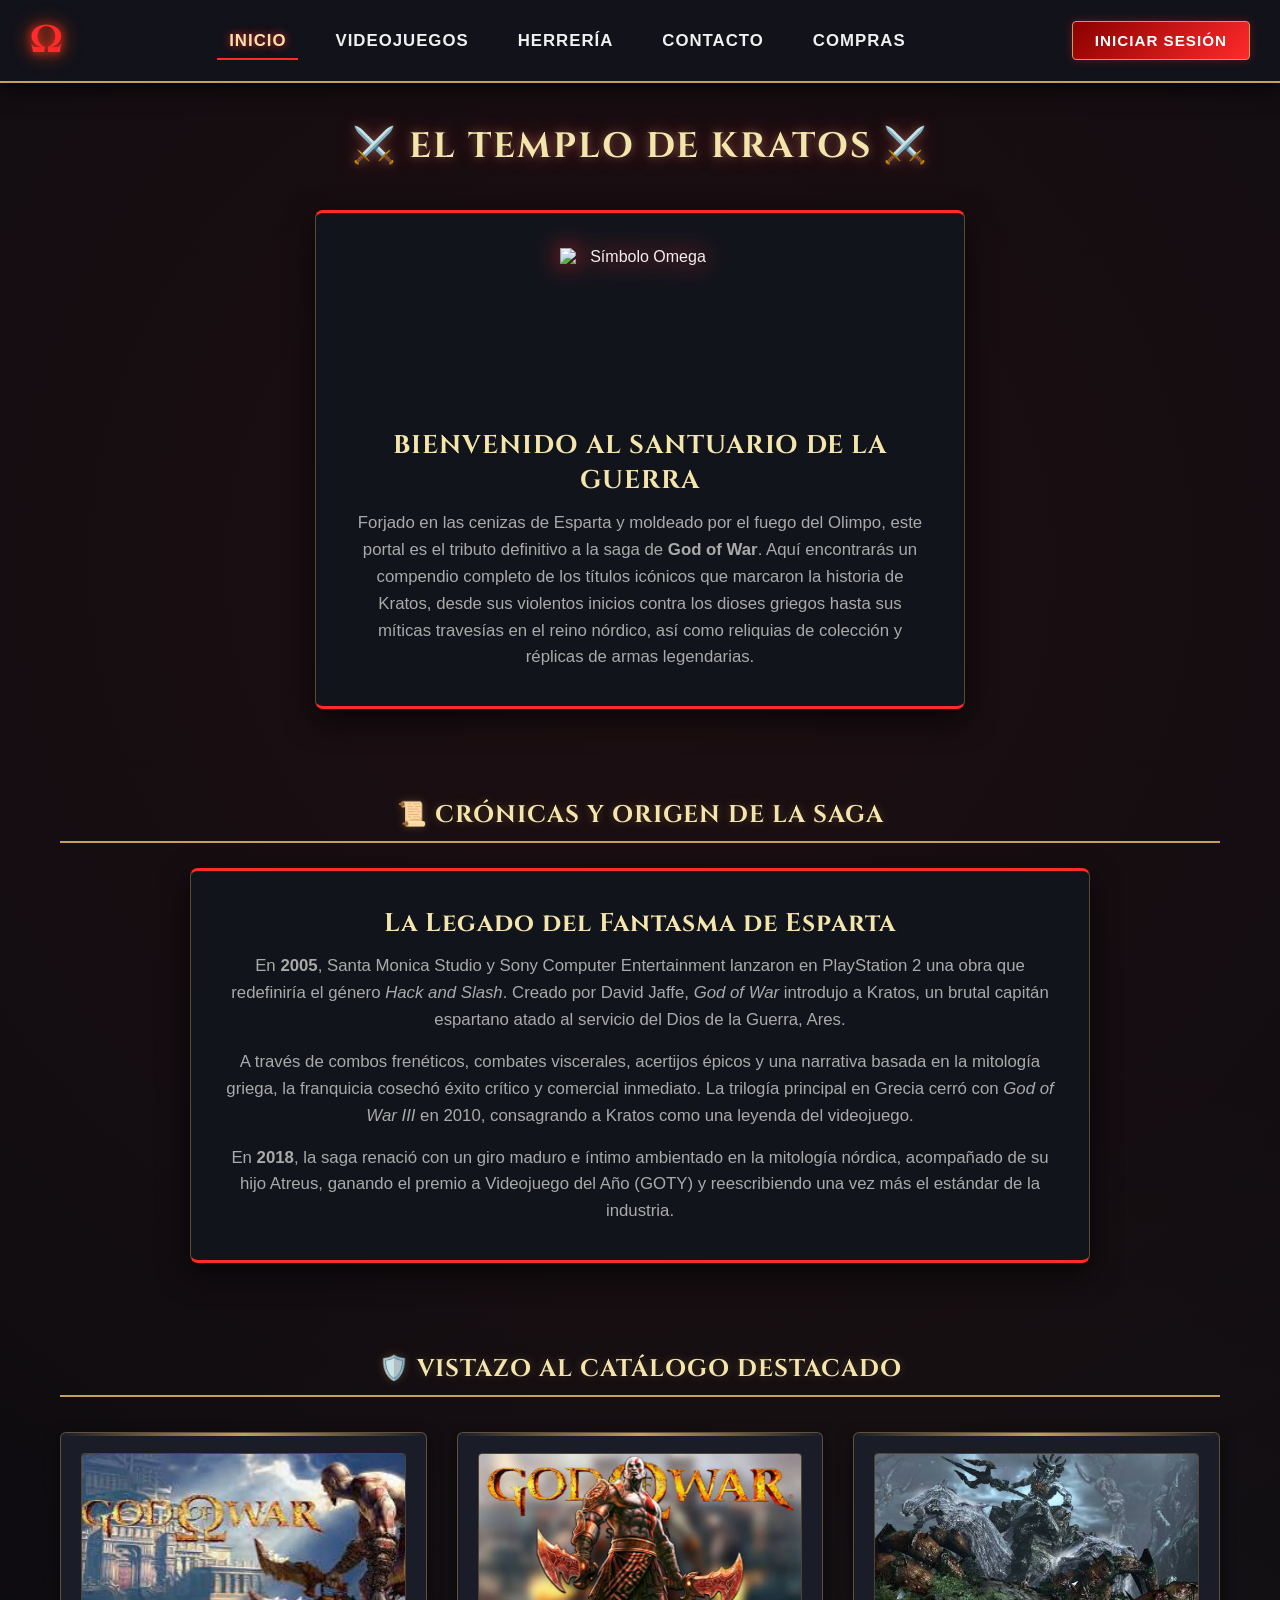
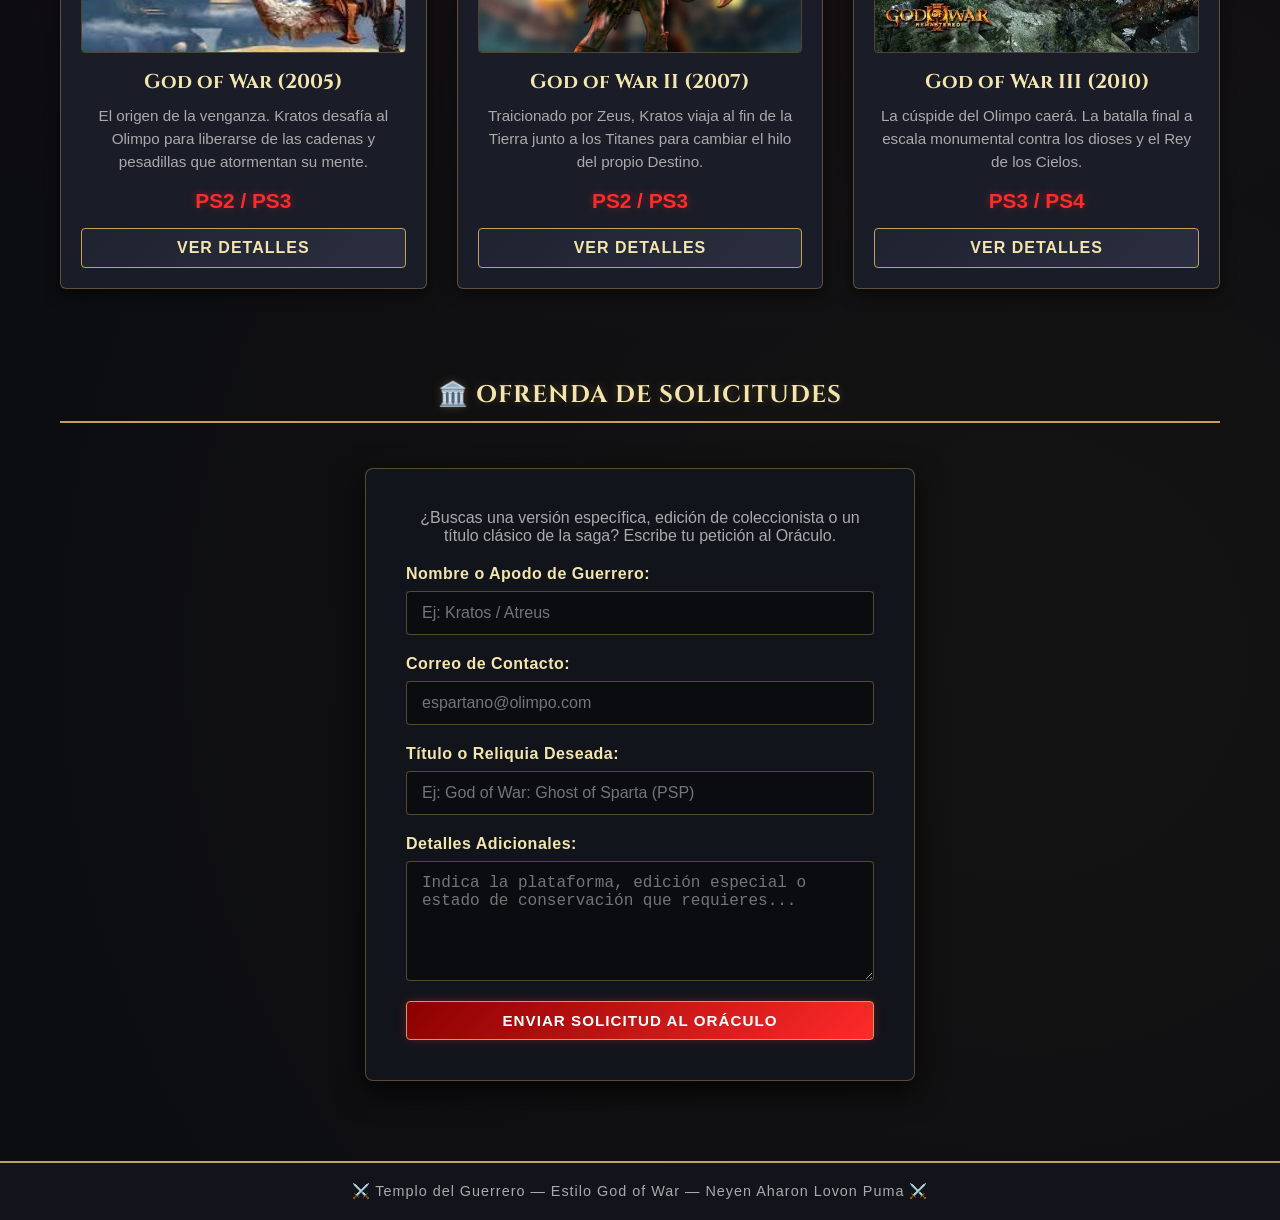
==== index.html @ 9c28fee6 "Primir commit" ====
<!DOCTYPE html>
<html lang="es">
<head>
    <meta charset="UTF-8">
    <meta name="viewport" content="width=device-width, initial-scale=1.0">
    <title>God of War - Templo del Olimpo</title>
    <link rel="stylesheet" href="estilos.css">
    <link href="https://fonts.googleapis.com/css2?family=Cinzel:wght@600;800;900&display=swap" rel="stylesheet">
</head>
<body>

    <!-- NAVEGACIÓN -->
    <nav class="barra-navegacion">
        <div class="logo-omega">Ω</div>
        <ul class="enlaces-nav">
            <li><a href="index.html" class="activo">Inicio</a></li>
            <li><a href="videojuegos.html">Videojuegos</a></li>
            <li><a href="herreria.html">Herrería</a></li>
            <li><a href="contacto.html">Contacto</a></li>
            <li><a href="compras.html">Compras</a></li>
        </ul>
        <a href="login.html" class="btn-inicio-sesion">Iniciar Sesión</a>
    </nav>

    <!-- ENCABEZADO -->
    <header>
        <h1>⚔️ EL TEMPLO DE KRATOS ⚔️</h1>
    </header>

    <main>
        <!-- PARTE 1: PRESENTACIÓN DE LA PÁGINA -->
        <section class="reto1">
            <article class="caja">
                <img src="ima/omega.png" alt="Símbolo Omega" class="img-centrada">
                <h2>BIENVENIDO AL SANTUARIO DE LA GUERRA</h2>
                <p>
                    Forjado en las cenizas de Esparta y moldeado por el fuego del Olimpo, este portal es el tributo definitivo a la saga de <strong>God of War</strong>. Aquí encontrarás un compendio completo de los títulos icónicos que marcaron la historia de Kratos, desde sus violentos inicios contra los dioses griegos hasta sus míticas travesías en el reino nórdico, así como reliquias de colección y réplicas de armas legendarias.
                </p>
            </article>
        </section>

        <!-- PARTE 2: HISTORIA DE LOS VIDEOJUEGOS -->
        <h2 class="titulo-seccion">📜 CRÓNICAS Y ORIGEN DE LA SAGA</h2>
        <section class="reto1">
            <article class="caja" style="max-width: 900px;">
                <h2>La Legado del Fantasma de Esparta</h2>
                <p style="margin-bottom: 15px;">
                    En <strong>2005</strong>, Santa Monica Studio y Sony Computer Entertainment lanzaron en PlayStation 2 una obra que redefiniría el género <em>Hack and Slash</em>. Creado por David Jaffe, <em>God of War</em> introdujo a Kratos, un brutal capitán espartano atado al servicio del Dios de la Guerra, Ares.
                </p>
                <p style="margin-bottom: 15px;">
                    A través de combos frenéticos, combates viscerales, acertijos épicos y una narrativa basada en la mitología griega, la franquicia cosechó éxito crítico y comercial inmediato. La trilogía principal en Grecia cerró con <em>God of War III</em> en 2010, consagrando a Kratos como una leyenda del videojuego.
                </p>
                <p>
                    En <strong>2018</strong>, la saga renació con un giro maduro e íntimo ambientado en la mitología nórdica, acompañado de su hijo Atreus, ganando el premio a Videojuego del Año (GOTY) y reescribiendo una vez más el estándar de la industria.
                </p>
            </article>
        </section>

        <!-- PARTE 3: UN PEQUEÑO VISTAZO DE LOS JUEGOS -->
        <h2 class="titulo-seccion">🛡️ VISTAZO AL CATÁLOGO DESTACADO</h2>
        <section class="contenedor">
            <article class="tarjeta">
                <img src="ima/1.jpg" alt="God of War I" class="img-tarjeta">
                <h2>God of War (2005)</h2>
                <p>El origen de la venganza. Kratos desafía al Olimpo para liberarse de las cadenas y pesadillas que atormentan su mente.</p>
                <div class="precio">PS2 / PS3</div>
                <a href="videojuegos.html" class="btn-comprar" style="text-align:center; text-decoration:none;">Ver Detalles</a>
            </article>

            <article class="tarjeta">
                <img src="ima/2.jpg" alt="God of War II" class="img-tarjeta">
                <h2>God of War II (2007)</h2>
                <p>Traicionado por Zeus, Kratos viaja al fin de la Tierra junto a los Titanes para cambiar el hilo del propio Destino.</p>
                <div class="precio">PS2 / PS3</div>
                <a href="videojuegos.html" class="btn-comprar" style="text-align:center; text-decoration:none;">Ver Detalles</a>
            </article>

            <article class="tarjeta">
                <img src="ima/3.jpg" alt="God of War III" class="img-tarjeta">
                <h2>God of War III (2010)</h2>
                <p>La cúspide del Olimpo caerá. La batalla final a escala monumental contra los dioses y el Rey de los Cielos.</p>
                <div class="precio">PS3 / PS4</div>
                <a href="videojuegos.html" class="btn-comprar" style="text-align:center; text-decoration:none;">Ver Detalles</a>
            </article>
        </section>

        <!-- PARTE 4: SECCIÓN DE SOLICITUDES PARA VIDEOJUEGOS -->
        <h2 class="titulo-seccion">🏛️ OFRENDA DE SOLICITUDES</h2>
        <section class="form-contacto">
            <form onsubmit="procesarSolicitud(event)">
                <p style="color: var(--texto-apagado); margin-bottom: 20px; text-align: center;">
                    ¿Buscas una versión específica, edición de coleccionista o un título clásico de la saga? Escribe tu petición al Oráculo.
                </p>
                
                <div class="grupo-form">
                    <label for="solicitante">Nombre o Apodo de Guerrero:</label>
                    <input type="text" id="solicitante" required placeholder="Ej: Kratos / Atreus">
                </div>

                <div class="grupo-form">
                    <label for="email-solicitud">Correo de Contacto:</label>
                    <input type="email" id="email-solicitud" required placeholder="espartano@olimpo.com">
                </div>

                <div class="grupo-form">
                    <label for="juego-solicitado">Título o Reliquia Deseada:</label>
                    <input type="text" id="juego-solicitado" required placeholder="Ej: God of War: Ghost of Sparta (PSP)">
                </div>

                <div class="grupo-form">
                    <label for="detalles-solicitud">Detalles Adicionales:</label>
                    <textarea id="detalles-solicitud" placeholder="Indica la plataforma, edición especial o estado de conservación que requieres..."></textarea>
                </div>

                <button type="submit" class="btn-inicio-sesion" style="width: 100%;">Enviar Solicitud al Oráculo</button>
            </form>
        </section>
    </main>

    <!-- PIE DE PÁGINA -->
    <footer>
        <p>⚔️ Templo del Guerrero — Estilo God of War — Neyen Aharon Lovon Puma ⚔️</p>
    </footer>

    <script>
        function procesarSolicitud(e) {
            e.preventDefault();
            const juego = document.getElementById('juego-solicitado').value;
            alert(`¡Tu petición para adquirir "${juego}" ha sido recibida por el Oráculo! Te contactaremos pronto.`);
            e.target.reset();
        }
    </script>
</body>
</html>
---- estilos.css ----
/* =========================================================
   VARIABLES GLOBALES & TEMA GRIEGO NEÓN
   ========================================================= */
:root {
    --bg-principal: #0b0c10;
    --bg-secundario: #12141c;
    --bg-tarjeta: #1a1d28;
    --bronce-griego: #c5a059;
    --oro-brillante: #f3e5ab;
    --rojo-espartano: #ff2a2a;
    --neon-fuego: #ff5500;
    --texto-claro: #f0f0f0;
    --texto-apagado: #aaa;
    --borde-griego: 1px solid rgba(197, 160, 89, 0.4);
    --sombra-neon: 0 0 15px rgba(255, 42, 42, 0.4), 0 0 30px rgba(255, 85, 0, 0.2);
    --fuente-titulo: 'Cinzel', 'Times New Roman', serif;
}

* {
    margin: 0;
    padding: 0;
    box-sizing: border-box;
}

body {
    background-color: var(--bg-principal);
    background-image: 
        radial-gradient(circle at 50% 20%, rgba(255, 42, 42, 0.08) 0%, transparent 60%),
        radial-gradient(circle at 80% 80%, rgba(197, 160, 89, 0.05) 0%, transparent 50%);
    color: var(--texto-claro);
    font-family: 'Segoe UI', Tahoma, Geneva, Verdana, sans-serif;
    min-height: 100vh;
    display: flex;
    flex-direction: column;
    align-items: center;
}

/* =========================================================
   BARRA DE NAVEGACIÓN (Templo Espartano)
   ========================================================= */
.barra-navegacion {
    width: 100%;
    max-width: 1300px;
    display: flex;
    justify-content: space-between;
    align-items: center;
    padding: 15px 30px;
    background: rgba(18, 20, 28, 0.95);
    border-bottom: 2px solid var(--bronce-griego);
    box-shadow: 0 4px 20px rgba(0, 0, 0, 0.8);
    position: sticky;
    top: 0;
    z-index: 1000;
    backdrop-filter: blur(10px);
}

.logo-omega {
    font-size: 2.4rem;
    font-weight: bold;
    color: var(--rojo-espartano);
    text-shadow: 0 0 10px var(--rojo-espartano), 0 0 20px var(--neon-fuego);
    font-family: var(--fuente-titulo);
    cursor: pointer;
    transition: transform 0.3s ease;
}

.logo-omega:hover {
    transform: scale(1.15) rotate(5deg);
}

.enlaces-nav {
    display: flex;
    list-style: none;
    gap: 25px;
    align-items: center;
}

.enlaces-nav a {
    color: var(--texto-claro);
    text-decoration: none;
    font-size: 1.05rem;
    font-weight: 600;
    letter-spacing: 1px;
    text-transform: uppercase;
    padding: 8px 12px;
    transition: all 0.3s ease;
    border-bottom: 2px solid transparent;
}

.enlaces-nav a:hover,
.enlaces-nav a.activo {
    color: var(--oro-brillante);
    border-bottom: 2px solid var(--rojo-espartano);
    text-shadow: 0 0 8px var(--rojo-espartano);
}

/* Botón de Inicio de Sesión */
.btn-inicio-sesion {
    background: linear-gradient(135deg, #8b0000, var(--rojo-espartano));
    color: #fff;
    border: 1px solid var(--bronce-griego);
    padding: 10px 22px;
    font-size: 0.95rem;
    font-weight: bold;
    text-transform: uppercase;
    letter-spacing: 1px;
    cursor: pointer;
    border-radius: 4px;
    box-shadow: 0 0 10px rgba(255, 42, 42, 0.3);
    transition: all 0.3s ease;
    text-decoration: none;
    display: inline-block;
    text-align: center;
}

.btn-inicio-sesion:hover {
    background: linear-gradient(135deg, var(--rojo-espartano), var(--neon-fuego));
    box-shadow: var(--sombra-neon);
    transform: translateY(-2px);
}

/* =========================================================
   ENCABEZADOS
   ========================================================= */
header {
    width: 100%;
    text-align: center;
    padding: 40px 20px 20px 20px;
}

header h1 {
    font-family: var(--fuente-titulo);
    font-size: 2.2rem;
    color: var(--oro-brillante);
    text-transform: uppercase;
    letter-spacing: 2px;
    text-shadow: 0 0 10px rgba(243, 229, 171, 0.3), 0 0 20px rgba(255, 42, 42, 0.4);
}

/* =========================================================
   CONTENEDOR PRINCIPAL
   ========================================================= */
main {
    width: 100%;
    max-width: 1200px;
    display: flex;
    flex-direction: column;
    align-items: center;
    justify-content: center;
    padding: 20px;
    flex: 1;
}

/* =========================================================
   SECCIÓN RETO 1 (INDEX)
   ========================================================= */
.reto1 {
    width: 100%;
    display: flex;
    justify-content: center;
    margin-bottom: 40px;
}

.caja {
    background: var(--bg-secundario);
    border: var(--borde-griego);
    border-top: 3px solid var(--rojo-espartano);
    border-bottom: 3px solid var(--rojo-espartano);
    padding: 35px;
    border-radius: 8px;
    text-align: center;
    max-width: 650px;
    box-shadow: 0 10px 30px rgba(0,0,0,0.7);
    transition: transform 0.3s ease, box-shadow 0.3s ease;
}

.caja:hover {
    transform: translateY(-5px);
    box-shadow: var(--sombra-neon);
}

.img-centrada {
    width: 160px;
    height: 160px;
    object-fit: contain;
    margin: 0 auto 20px auto;
    display: block;
    filter: drop-shadow(0 0 12px var(--rojo-espartano));
}

.caja h2 {
    color: var(--oro-brillante);
    font-family: var(--fuente-titulo);
    margin-bottom: 12px;
    font-size: 1.6rem;
    letter-spacing: 1px;
}

.caja p {
    color: var(--texto-apagado);
    line-height: 1.6;
    font-size: 1.05rem;
}

/* =========================================================
   CONTENEDORES & TARJETAS (GRIDS CENTRADAS)
   ========================================================= */
.contenedor, .catalogo-grid {
    width: 100%;
    display: grid;
    grid-template-columns: repeat(auto-fit, minmax(290px, 1fr));
    gap: 30px;
    justify-content: center;
    align-items: stretch;
    padding: 10px 0 40px 0;
}

.tarjeta, .card {
    background: var(--bg-tarjeta);
    border: var(--borde-griego);
    border-radius: 6px;
    padding: 20px;
    display: flex;
    flex-direction: column;
    align-items: center;
    text-align: center;
    justify-content: space-between;
    box-shadow: 0 5px 15px rgba(0,0,0,0.5);
    transition: all 0.3s ease;
    position: relative;
    overflow: hidden;
}

.tarjeta::before, .card::before {
    content: '';
    position: absolute;
    top: 0;
    left: 0;
    width: 100%;
    height: 3px;
    background: linear-gradient(90deg, transparent, var(--bronce-griego), transparent);
}

.tarjeta:hover, .card:hover {
    transform: translateY(-8px);
    border-color: var(--bronce-griego);
    box-shadow: 0 8px 25px rgba(255, 42, 42, 0.25);
}

.img-tarjeta, .img-card {
    width: 100%;
    height: 200px;
    object-fit: cover;
    border-radius: 4px;
    border: 1px solid rgba(197, 160, 89, 0.3);
    margin-bottom: 15px;
}

.tarjeta h2, .card h2 {
    color: var(--oro-brillante);
    font-family: var(--fuente-titulo);
    font-size: 1.25rem;
    margin-bottom: 10px;
}

.tarjeta p, .card p {
    color: var(--texto-apagado);
    font-size: 0.95rem;
    line-height: 1.5;
    margin-bottom: 15px;
    flex-grow: 1;
}

.precio {
    font-size: 1.3rem;
    font-weight: bold;
    color: var(--rojo-espartano);
    text-shadow: 0 0 8px rgba(255, 42, 42, 0.4);
    margin-bottom: 15px;
}

.btn-comprar {
    background: linear-gradient(135deg, #1f2330, #2a2e3f);
    color: var(--oro-brillante);
    border: 1px solid var(--bronce-griego);
    padding: 10px 18px;
    font-weight: bold;
    cursor: pointer;
    border-radius: 4px;
    width: 100%;
    transition: all 0.3s ease;
    text-transform: uppercase;
    letter-spacing: 1px;
}

.btn-comprar:hover {
    background: linear-gradient(135deg, #8b0000, var(--rojo-espartano));
    color: #fff;
    box-shadow: var(--sombra-neon);
}

/* =========================================================
   TÍTULOS DE SECCIÓN DE LA HERRERÍA
   ========================================================= */
.titulo-seccion {
    color: var(--oro-brillante);
    font-family: var(--fuente-titulo);
    text-align: center;
    width: 100%;
    margin: 50px 0 25px 0;
    padding-bottom: 10px;
    border-bottom: 2px solid var(--bronce-griego);
    text-transform: uppercase;
    letter-spacing: 1px;
    text-shadow: 0 0 10px rgba(197, 160, 89, 0.3);
}

/* =========================================================
   FORMULARIO DE CONTACTO & LOGIN CENTRADOS
   ========================================================= */
.form-contacto, .contenedor-login {
    background: var(--bg-secundario);
    border: var(--borde-griego);
    border-radius: 8px;
    padding: 40px;
    width: 100%;
    max-width: 550px;
    box-shadow: 0 10px 30px rgba(0,0,0,0.8);
    margin: 20px auto;
}

.grupo-form {
    display: flex;
    flex-direction: column;
    margin-bottom: 20px;
    text-align: left;
}

.grupo-form label {
    color: var(--oro-brillante);
    margin-bottom: 8px;
    font-weight: 600;
    letter-spacing: 0.5px;
}

.grupo-form input,
.grupo-form select,
.grupo-form textarea {
    background: var(--bg-principal);
    border: 1px solid rgba(197, 160, 89, 0.4);
    color: var(--texto-claro);
    padding: 12px 15px;
    border-radius: 4px;
    font-size: 1rem;
    outline: none;
    transition: all 0.3s ease;
}

.grupo-form input:focus,
.grupo-form select:focus,
.grupo-form textarea:focus {
    border-color: var(--rojo-espartano);
    box-shadow: 0 0 10px rgba(255, 42, 42, 0.4);
}

.grupo-form textarea {
    resize: vertical;
    min-height: 120px;
}

/* =========================================================
   PIE DE PÁGINA (FOOTER)
   ========================================================= */
footer {
    width: 100%;
    background: rgba(18, 20, 28, 0.95);
    border-top: 2px solid var(--bronce-griego);
    text-align: center;
    padding: 20px;
    margin-top: 40px;
}

footer p {
    color: var(--texto-apagado);
    font-size: 0.9rem;
    letter-spacing: 1px;
}
/* =========================================================
   SECCIÓN CARRITO & CHECKOUT (PANEL GRIEGO Y TABLAS)
   ========================================================= */

/* Contenedor principal del carrito y checkout */
.seccion-carrito,
.panel-griego,
.contenedor-checkout {
    background: var(--bg-secundario);
    border: var(--borde-griego);
    border-top: 3px solid var(--rojo-espartano);
    border-bottom: 3px solid var(--rojo-espartano);
    border-radius: 8px;
    padding: 30px;
    width: 100%;
    max-width: 850px;
    margin: 20px auto 40px auto;
    box-shadow: 0 10px 30px rgba(0, 0, 0, 0.8);
}

.titulo-carrito,
.titulo-seccion-griega {
    color: var(--oro-brillante);
    font-family: var(--fuente-titulo);
    text-align: center;
    font-size: 1.8rem;
    margin-bottom: 20px;
    padding-bottom: 10px;
    border-bottom: 1px solid rgba(197, 160, 89, 0.3);
    letter-spacing: 1px;
    text-shadow: 0 0 10px rgba(197, 160, 89, 0.3);
}

.subtitulo-formulario {
    color: var(--rojo-espartano);
    font-family: var(--fuente-titulo);
    font-size: 1.3rem;
    margin: 25px 0 15px 0;
    padding-bottom: 5px;
    border-bottom: 1px dashed rgba(197, 160, 89, 0.3);
}

/* Tabla del Carrito */
.tabla-carrito {
    width: 100%;
    border-collapse: collapse;
    margin-top: 15px;
}

.tabla-carrito th {
    background-color: var(--bg-principal);
    color: var(--oro-brillante);
    font-family: var(--fuente-titulo);
    padding: 12px 15px;
    border-bottom: 2px solid var(--bronce-griego);
    text-align: center;
    letter-spacing: 1px;
}

.tabla-carrito td {
    padding: 12px 15px;
    border-bottom: 1px solid rgba(197, 160, 89, 0.2);
    text-align: center;
    color: var(--texto-claro);
}

.carrito-vacio {
    color: var(--texto-apagado);
    font-style: italic;
    padding: 20px !important;
}

.texto-oro {
    color: var(--oro-brillante);
    font-weight: bold;
}

/* Totales */
.total-contenedor,
.total-checkout-contenedor {
    text-align: right;
    margin-top: 20px;
    font-size: 1.3rem;
    color: var(--oro-brillante);
    font-family: var(--fuente-titulo);
    letter-spacing: 1px;
    text-shadow: 0 0 8px rgba(243, 229, 171, 0.2);
}

/* Resumen del Checkout */
.resumen-pedido-griego {
    background: var(--bg-principal);
    border: var(--borde-griego);
    border-radius: 6px;
    padding: 20px;
    margin-bottom: 25px;
}

.lista-items-griega {
    list-style: none;
    padding: 0;
    margin: 0;
}

.item-resumen {
    display: flex;
    justify-content: space-between;
    padding: 10px 0;
    border-bottom: 1px solid rgba(255, 255, 255, 0.05);
    font-size: 1rem;
}

.separador-dorado {
    height: 1px;
    background: linear-gradient(90deg, transparent, var(--bronce-griego), transparent);
    margin: 15px 0;
}

/* Botones de Acción del Carrito y Checkout */
.acciones-carrito,
.acciones-checkout {
    display: flex;
    justify-content: flex-end;
    gap: 15px;
    margin-top: 25px;
    flex-wrap: wrap;
}

.acciones-checkout button {
    flex: 1;
}

.btn-cancelar-compra,
.btn-posponer-compra,
.btn-proceder-pago,
.btn-eliminar {
    font-family: var(--fuente-titulo);
    padding: 12px 20px;
    font-size: 0.9rem;
    font-weight: bold;
    letter-spacing: 1px;
    cursor: pointer;
    border-radius: 4px;
    transition: all 0.3s ease;
    text-transform: uppercase;
}

/* Botón Eliminar / Descartar (Tabla) */
.btn-eliminar {
    background: transparent;
    color: var(--rojo-espartano);
    border: 1px solid var(--rojo-espartano);
    padding: 6px 12px;
}

.btn-eliminar:hover {
    background: var(--rojo-espartano);
    color: #fff;
    box-shadow: 0 0 10px rgba(255, 42, 42, 0.4);
}

/* Botón Vaciar / Cancelar */
.btn-cancelar-compra {
    background: rgba(139, 0, 0, 0.3);
    color: #ff8888;
    border: 1px solid var(--rojo-espartano);
}

.btn-cancelar-compra:hover {
    background: var(--rojo-espartano);
    color: #fff;
    box-shadow: 0 0 12px rgba(255, 42, 42, 0.5);
}

/* Botón Posponer */
.btn-posponer-compra {
    background: var(--bg-principal);
    color: var(--texto-apagado);
    border: 1px solid rgba(197, 160, 89, 0.3);
}

.btn-posponer-compra:hover {
    color: var(--texto-claro);
    border-color: var(--bronce-griego);
}

/* Botón Proceder / Confirmar Pago */
.btn-proceder-pago,
.btn-confirmar-pago {
    background: linear-gradient(135deg, #8b0000, var(--rojo-espartano));
    color: #fff;
    border: 1px solid var(--bronce-griego);
    box-shadow: 0 0 10px rgba(255, 42, 42, 0.3);
}

.btn-proceder-pago:hover,
.btn-confirmar-pago:hover {
    background: linear-gradient(135deg, var(--rojo-espartano), var(--neon-fuego));
    box-shadow: var(--sombra-neon);
    transform: translateY(-2px);
}
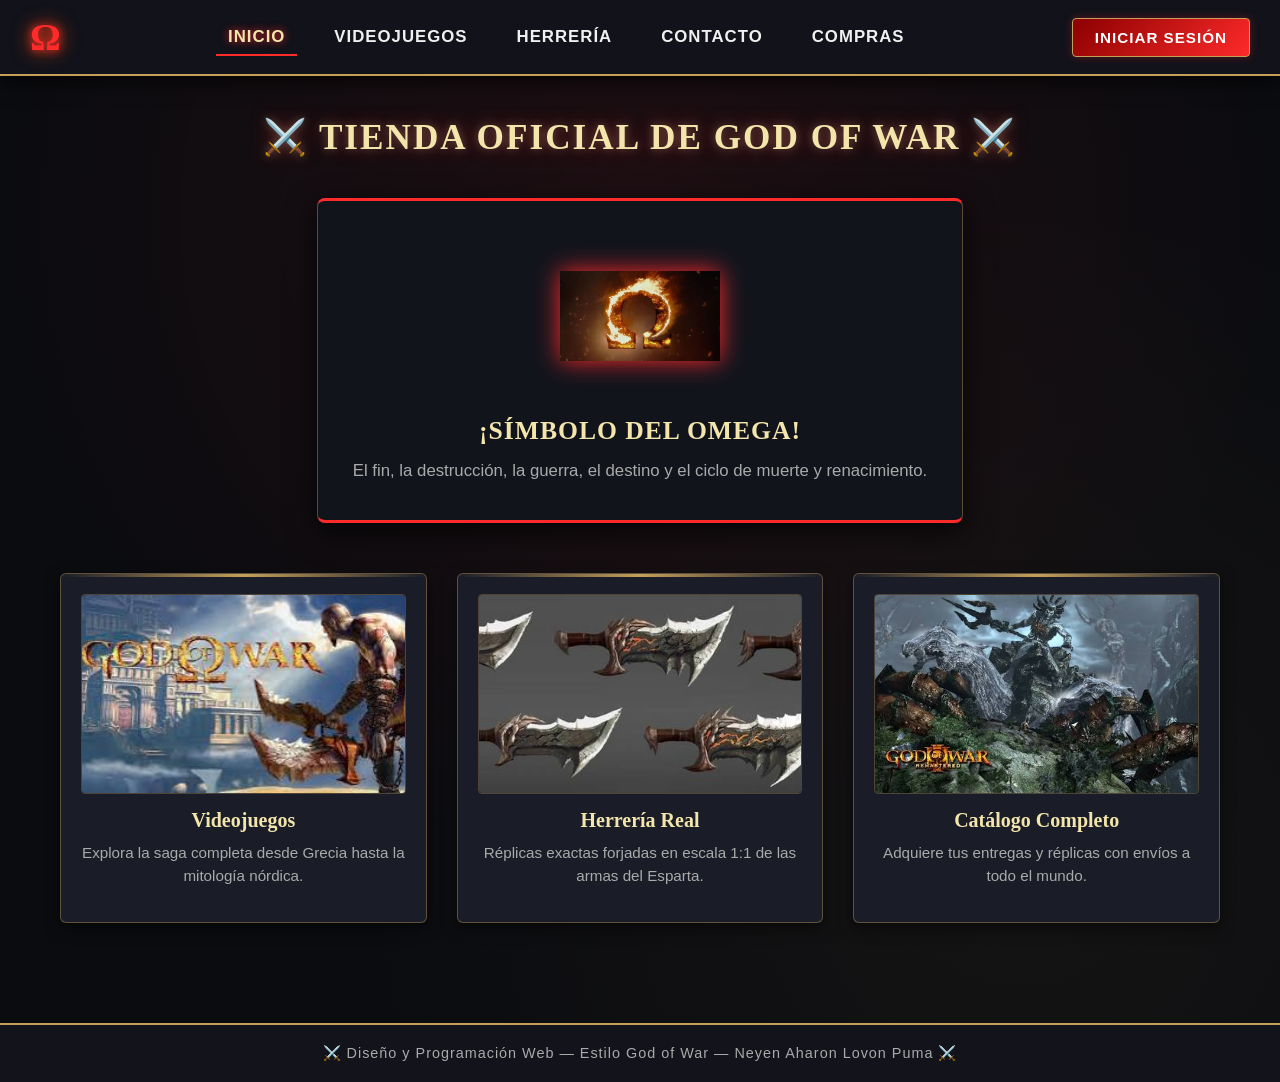
==== commit 067ae6da: "Primir commit" ====
--- a/index.html
+++ b/index.html
@@ -3,13 +3,11 @@
 <head>
     <meta charset="UTF-8">
     <meta name="viewport" content="width=device-width, initial-scale=1.0">
-    <title>God of War - Templo del Olimpo</title>
+    <title>God of War - Inicio</title>
     <link rel="stylesheet" href="estilos.css">
-    <link href="https://fonts.googleapis.com/css2?family=Cinzel:wght@600;800;900&display=swap" rel="stylesheet">
 </head>
 <body>
 
-    <!-- NAVEGACIÓN -->
     <nav class="barra-navegacion">
         <div class="logo-omega">Ω</div>
         <ul class="enlaces-nav">
@@ -22,113 +20,41 @@
         <a href="login.html" class="btn-inicio-sesion">Iniciar Sesión</a>
     </nav>
 
-    <!-- ENCABEZADO -->
     <header>
-        <h1>⚔️ EL TEMPLO DE KRATOS ⚔️</h1>
+        <h1>⚔️ Tienda Oficial de God of War ⚔️</h1>
     </header>
 
     <main>
-        <!-- PARTE 1: PRESENTACIÓN DE LA PÁGINA -->
         <section class="reto1">
-            <article class="caja">
-                <img src="ima/omega.png" alt="Símbolo Omega" class="img-centrada">
-                <h2>BIENVENIDO AL SANTUARIO DE LA GUERRA</h2>
-                <p>
-                    Forjado en las cenizas de Esparta y moldeado por el fuego del Olimpo, este portal es el tributo definitivo a la saga de <strong>God of War</strong>. Aquí encontrarás un compendio completo de los títulos icónicos que marcaron la historia de Kratos, desde sus violentos inicios contra los dioses griegos hasta sus míticas travesías en el reino nórdico, así como reliquias de colección y réplicas de armas legendarias.
-                </p>
-            </article>
+            <div class="caja">
+                <img src="ima/omega.jpg" alt="Símbolo Omega" class="img-centrada">
+                <h2>¡SÍMBOLO DEL OMEGA!</h2>
+                <p>El fin, la destrucción, la guerra, el destino y el ciclo de muerte y renacimiento.</p>
+            </div>
         </section>
 
-        <!-- PARTE 2: HISTORIA DE LOS VIDEOJUEGOS -->
-        <h2 class="titulo-seccion">📜 CRÓNICAS Y ORIGEN DE LA SAGA</h2>
-        <section class="reto1">
-            <article class="caja" style="max-width: 900px;">
-                <h2>La Legado del Fantasma de Esparta</h2>
-                <p style="margin-bottom: 15px;">
-                    En <strong>2005</strong>, Santa Monica Studio y Sony Computer Entertainment lanzaron en PlayStation 2 una obra que redefiniría el género <em>Hack and Slash</em>. Creado por David Jaffe, <em>God of War</em> introdujo a Kratos, un brutal capitán espartano atado al servicio del Dios de la Guerra, Ares.
-                </p>
-                <p style="margin-bottom: 15px;">
-                    A través de combos frenéticos, combates viscerales, acertijos épicos y una narrativa basada en la mitología griega, la franquicia cosechó éxito crítico y comercial inmediato. La trilogía principal en Grecia cerró con <em>God of War III</em> en 2010, consagrando a Kratos como una leyenda del videojuego.
-                </p>
-                <p>
-                    En <strong>2018</strong>, la saga renació con un giro maduro e íntimo ambientado en la mitología nórdica, acompañado de su hijo Atreus, ganando el premio a Videojuego del Año (GOTY) y reescribiendo una vez más el estándar de la industria.
-                </p>
-            </article>
-        </section>
-
-        <!-- PARTE 3: UN PEQUEÑO VISTAZO DE LOS JUEGOS -->
-        <h2 class="titulo-seccion">🛡️ VISTAZO AL CATÁLOGO DESTACADO</h2>
         <section class="contenedor">
-            <article class="tarjeta">
-                <img src="ima/1.jpg" alt="God of War I" class="img-tarjeta">
-                <h2>God of War (2005)</h2>
-                <p>El origen de la venganza. Kratos desafía al Olimpo para liberarse de las cadenas y pesadillas que atormentan su mente.</p>
-                <div class="precio">PS2 / PS3</div>
-                <a href="videojuegos.html" class="btn-comprar" style="text-align:center; text-decoration:none;">Ver Detalles</a>
-            </article>
-
-            <article class="tarjeta">
-                <img src="ima/2.jpg" alt="God of War II" class="img-tarjeta">
-                <h2>God of War II (2007)</h2>
-                <p>Traicionado por Zeus, Kratos viaja al fin de la Tierra junto a los Titanes para cambiar el hilo del propio Destino.</p>
-                <div class="precio">PS2 / PS3</div>
-                <a href="videojuegos.html" class="btn-comprar" style="text-align:center; text-decoration:none;">Ver Detalles</a>
-            </article>
-
-            <article class="tarjeta">
-                <img src="ima/3.jpg" alt="God of War III" class="img-tarjeta">
-                <h2>God of War III (2010)</h2>
-                <p>La cúspide del Olimpo caerá. La batalla final a escala monumental contra los dioses y el Rey de los Cielos.</p>
-                <div class="precio">PS3 / PS4</div>
-                <a href="videojuegos.html" class="btn-comprar" style="text-align:center; text-decoration:none;">Ver Detalles</a>
-            </article>
-        </section>
-
-        <!-- PARTE 4: SECCIÓN DE SOLICITUDES PARA VIDEOJUEGOS -->
-        <h2 class="titulo-seccion">🏛️ OFRENDA DE SOLICITUDES</h2>
-        <section class="form-contacto">
-            <form onsubmit="procesarSolicitud(event)">
-                <p style="color: var(--texto-apagado); margin-bottom: 20px; text-align: center;">
-                    ¿Buscas una versión específica, edición de coleccionista o un título clásico de la saga? Escribe tu petición al Oráculo.
-                </p>
-                
-                <div class="grupo-form">
-                    <label for="solicitante">Nombre o Apodo de Guerrero:</label>
-                    <input type="text" id="solicitante" required placeholder="Ej: Kratos / Atreus">
-                </div>
-
-                <div class="grupo-form">
-                    <label for="email-solicitud">Correo de Contacto:</label>
-                    <input type="email" id="email-solicitud" required placeholder="espartano@olimpo.com">
-                </div>
-
-                <div class="grupo-form">
-                    <label for="juego-solicitado">Título o Reliquia Deseada:</label>
-                    <input type="text" id="juego-solicitado" required placeholder="Ej: God of War: Ghost of Sparta (PSP)">
-                </div>
-
-                <div class="grupo-form">
-                    <label for="detalles-solicitud">Detalles Adicionales:</label>
-                    <textarea id="detalles-solicitud" placeholder="Indica la plataforma, edición especial o estado de conservación que requieres..."></textarea>
-                </div>
-
-                <button type="submit" class="btn-inicio-sesion" style="width: 100%;">Enviar Solicitud al Oráculo</button>
-            </form>
+            <div class="tarjeta">
+                <img src="ima/1.jpg" alt="God of War" class="img-tarjeta">
+                <h2>Videojuegos</h2>
+                <p>Explora la saga completa desde Grecia hasta la mitología nórdica.</p>
+            </div>
+            <div class="tarjeta">
+                <img src="ima/espadas del caos.jpg" alt="Herrería" class="img-tarjeta">
+                <h2>Herrería Real</h2>
+                <p>Réplicas exactas forjadas en escala 1:1 de las armas del Esparta.</p>
+            </div>
+            <div class="tarjeta">
+                <img src="ima/3.jpg" alt="Tienda" class="img-tarjeta">
+                <h2>Catálogo Completo</h2>
+                <p>Adquiere tus entregas y réplicas con envíos a todo el mundo.</p>
+            </div>
         </section>
     </main>
 
-    <!-- PIE DE PÁGINA -->
     <footer>
-        <p>⚔️ Templo del Guerrero — Estilo God of War — Neyen Aharon Lovon Puma ⚔️</p>
+        <p>⚔️ Diseño y Programación Web — Estilo God of War — Neyen Aharon Lovon Puma ⚔️</p>
     </footer>
 
-    <script>
-        function procesarSolicitud(e) {
-            e.preventDefault();
-            const juego = document.getElementById('juego-solicitado').value;
-            alert(`¡Tu petición para adquirir "${juego}" ha sido recibida por el Oráculo! Te contactaremos pronto.`);
-            e.target.reset();
-        }
-    </script>
 </body>
 </html>
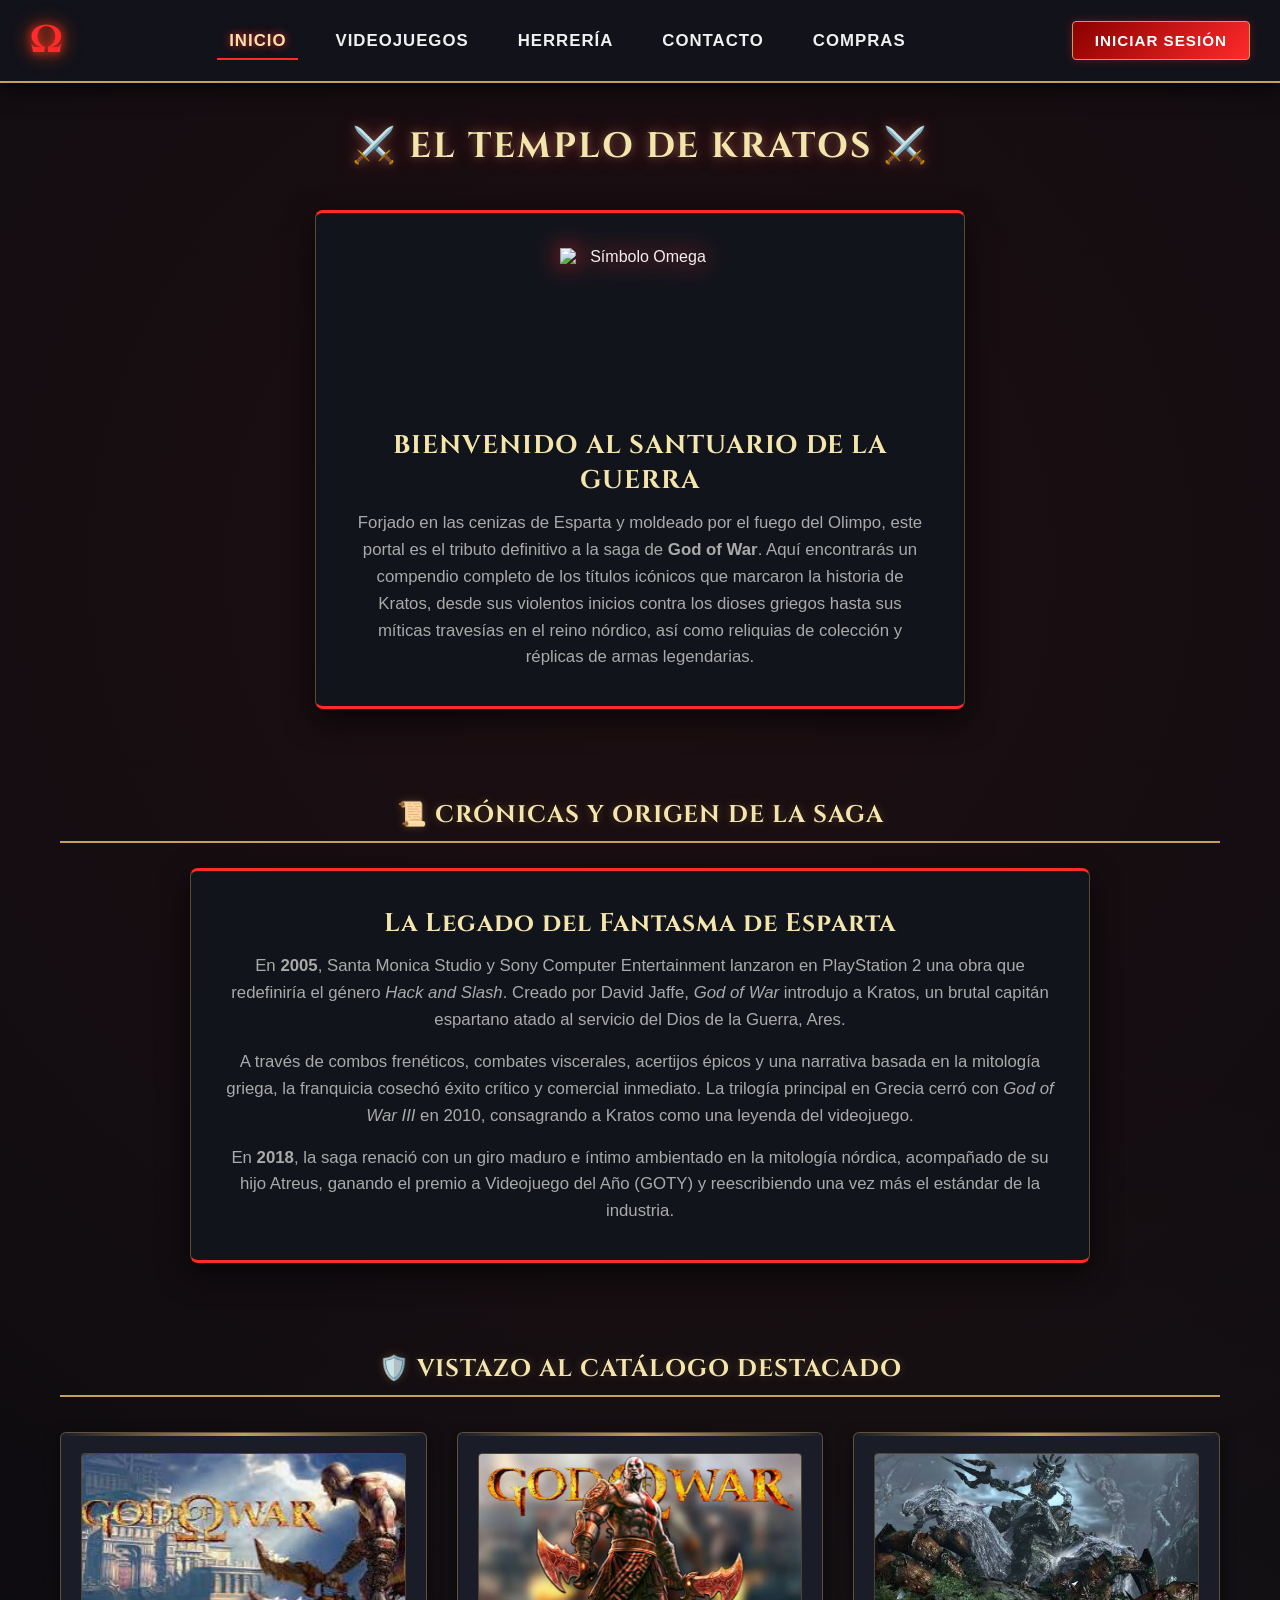
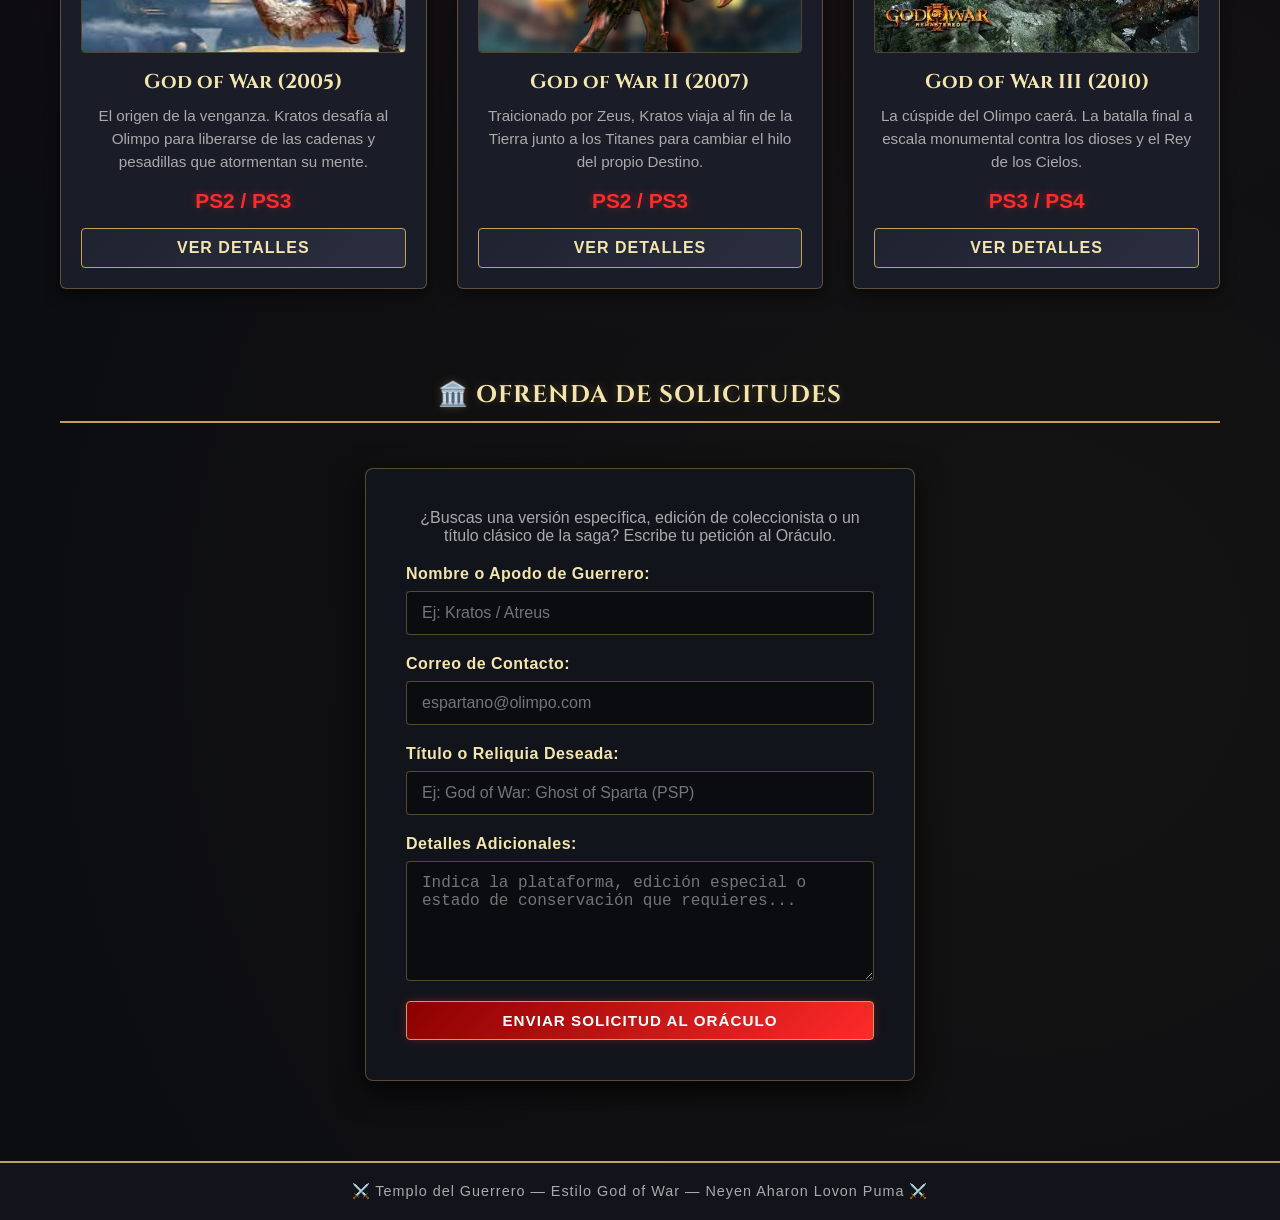
==== commit da2a10bd: "Descripción de lo que modificaste" ====
--- a/index.html
+++ b/index.html
@@ -3,11 +3,13 @@
 <head>
     <meta charset="UTF-8">
     <meta name="viewport" content="width=device-width, initial-scale=1.0">
-    <title>God of War - Inicio</title>
+    <title>God of War - Templo del Olimpo</title>
     <link rel="stylesheet" href="estilos.css">
+    <link href="https://fonts.googleapis.com/css2?family=Cinzel:wght@600;800;900&display=swap" rel="stylesheet">
 </head>
 <body>
 
+    <!-- NAVEGACIÓN -->
     <nav class="barra-navegacion">
         <div class="logo-omega">Ω</div>
         <ul class="enlaces-nav">
@@ -20,41 +22,113 @@
         <a href="login.html" class="btn-inicio-sesion">Iniciar Sesión</a>
     </nav>
 
+    <!-- ENCABEZADO -->
     <header>
-        <h1>⚔️ Tienda Oficial de God of War ⚔️</h1>
+        <h1>⚔️ EL TEMPLO DE KRATOS ⚔️</h1>
     </header>
 
     <main>
+        <!-- PARTE 1: PRESENTACIÓN DE LA PÁGINA -->
         <section class="reto1">
-            <div class="caja">
-                <img src="ima/omega.jpg" alt="Símbolo Omega" class="img-centrada">
-                <h2>¡SÍMBOLO DEL OMEGA!</h2>
-                <p>El fin, la destrucción, la guerra, el destino y el ciclo de muerte y renacimiento.</p>
-            </div>
+            <article class="caja">
+                <img src="ima/omega.png" alt="Símbolo Omega" class="img-centrada">
+                <h2>BIENVENIDO AL SANTUARIO DE LA GUERRA</h2>
+                <p>
+                    Forjado en las cenizas de Esparta y moldeado por el fuego del Olimpo, este portal es el tributo definitivo a la saga de <strong>God of War</strong>. Aquí encontrarás un compendio completo de los títulos icónicos que marcaron la historia de Kratos, desde sus violentos inicios contra los dioses griegos hasta sus míticas travesías en el reino nórdico, así como reliquias de colección y réplicas de armas legendarias.
+                </p>
+            </article>
         </section>
 
+        <!-- PARTE 2: HISTORIA DE LOS VIDEOJUEGOS -->
+        <h2 class="titulo-seccion">📜 CRÓNICAS Y ORIGEN DE LA SAGA</h2>
+        <section class="reto1">
+            <article class="caja" style="max-width: 900px;">
+                <h2>La Legado del Fantasma de Esparta</h2>
+                <p style="margin-bottom: 15px;">
+                    En <strong>2005</strong>, Santa Monica Studio y Sony Computer Entertainment lanzaron en PlayStation 2 una obra que redefiniría el género <em>Hack and Slash</em>. Creado por David Jaffe, <em>God of War</em> introdujo a Kratos, un brutal capitán espartano atado al servicio del Dios de la Guerra, Ares.
+                </p>
+                <p style="margin-bottom: 15px;">
+                    A través de combos frenéticos, combates viscerales, acertijos épicos y una narrativa basada en la mitología griega, la franquicia cosechó éxito crítico y comercial inmediato. La trilogía principal en Grecia cerró con <em>God of War III</em> en 2010, consagrando a Kratos como una leyenda del videojuego.
+                </p>
+                <p>
+                    En <strong>2018</strong>, la saga renació con un giro maduro e íntimo ambientado en la mitología nórdica, acompañado de su hijo Atreus, ganando el premio a Videojuego del Año (GOTY) y reescribiendo una vez más el estándar de la industria.
+                </p>
+            </article>
+        </section>
+
+        <!-- PARTE 3: UN PEQUEÑO VISTAZO DE LOS JUEGOS -->
+        <h2 class="titulo-seccion">🛡️ VISTAZO AL CATÁLOGO DESTACADO</h2>
         <section class="contenedor">
-            <div class="tarjeta">
-                <img src="ima/1.jpg" alt="God of War" class="img-tarjeta">
-                <h2>Videojuegos</h2>
-                <p>Explora la saga completa desde Grecia hasta la mitología nórdica.</p>
-            </div>
-            <div class="tarjeta">
-                <img src="ima/espadas del caos.jpg" alt="Herrería" class="img-tarjeta">
-                <h2>Herrería Real</h2>
-                <p>Réplicas exactas forjadas en escala 1:1 de las armas del Esparta.</p>
-            </div>
-            <div class="tarjeta">
-                <img src="ima/3.jpg" alt="Tienda" class="img-tarjeta">
-                <h2>Catálogo Completo</h2>
-                <p>Adquiere tus entregas y réplicas con envíos a todo el mundo.</p>
-            </div>
+            <article class="tarjeta">
+                <img src="ima/1.jpg" alt="God of War I" class="img-tarjeta">
+                <h2>God of War (2005)</h2>
+                <p>El origen de la venganza. Kratos desafía al Olimpo para liberarse de las cadenas y pesadillas que atormentan su mente.</p>
+                <div class="precio">PS2 / PS3</div>
+                <a href="videojuegos.html" class="btn-comprar" style="text-align:center; text-decoration:none;">Ver Detalles</a>
+            </article>
+
+            <article class="tarjeta">
+                <img src="ima/2.jpg" alt="God of War II" class="img-tarjeta">
+                <h2>God of War II (2007)</h2>
+                <p>Traicionado por Zeus, Kratos viaja al fin de la Tierra junto a los Titanes para cambiar el hilo del propio Destino.</p>
+                <div class="precio">PS2 / PS3</div>
+                <a href="videojuegos.html" class="btn-comprar" style="text-align:center; text-decoration:none;">Ver Detalles</a>
+            </article>
+
+            <article class="tarjeta">
+                <img src="ima/3.jpg" alt="God of War III" class="img-tarjeta">
+                <h2>God of War III (2010)</h2>
+                <p>La cúspide del Olimpo caerá. La batalla final a escala monumental contra los dioses y el Rey de los Cielos.</p>
+                <div class="precio">PS3 / PS4</div>
+                <a href="videojuegos.html" class="btn-comprar" style="text-align:center; text-decoration:none;">Ver Detalles</a>
+            </article>
+        </section>
+
+        <!-- PARTE 4: SECCIÓN DE SOLICITUDES PARA VIDEOJUEGOS -->
+        <h2 class="titulo-seccion">🏛️ OFRENDA DE SOLICITUDES</h2>
+        <section class="form-contacto">
+            <form onsubmit="procesarSolicitud(event)">
+                <p style="color: var(--texto-apagado); margin-bottom: 20px; text-align: center;">
+                    ¿Buscas una versión específica, edición de coleccionista o un título clásico de la saga? Escribe tu petición al Oráculo.
+                </p>
+                
+                <div class="grupo-form">
+                    <label for="solicitante">Nombre o Apodo de Guerrero:</label>
+                    <input type="text" id="solicitante" required placeholder="Ej: Kratos / Atreus">
+                </div>
+
+                <div class="grupo-form">
+                    <label for="email-solicitud">Correo de Contacto:</label>
+                    <input type="email" id="email-solicitud" required placeholder="espartano@olimpo.com">
+                </div>
+
+                <div class="grupo-form">
+                    <label for="juego-solicitado">Título o Reliquia Deseada:</label>
+                    <input type="text" id="juego-solicitado" required placeholder="Ej: God of War: Ghost of Sparta (PSP)">
+                </div>
+
+                <div class="grupo-form">
+                    <label for="detalles-solicitud">Detalles Adicionales:</label>
+                    <textarea id="detalles-solicitud" placeholder="Indica la plataforma, edición especial o estado de conservación que requieres..."></textarea>
+                </div>
+
+                <button type="submit" class="btn-inicio-sesion" style="width: 100%;">Enviar Solicitud al Oráculo</button>
+            </form>
         </section>
     </main>
 
+    <!-- PIE DE PÁGINA -->
     <footer>
-        <p>⚔️ Diseño y Programación Web — Estilo God of War — Neyen Aharon Lovon Puma ⚔️</p>
+        <p>⚔️ Templo del Guerrero — Estilo God of War — Neyen Aharon Lovon Puma ⚔️</p>
     </footer>
 
+    <script>
+        function procesarSolicitud(e) {
+            e.preventDefault();
+            const juego = document.getElementById('juego-solicitado').value;
+            alert(`¡Tu petición para adquirir "${juego}" ha sido recibida por el Oráculo! Te contactaremos pronto.`);
+            e.target.reset();
+        }
+    </script>
 </body>
 </html>
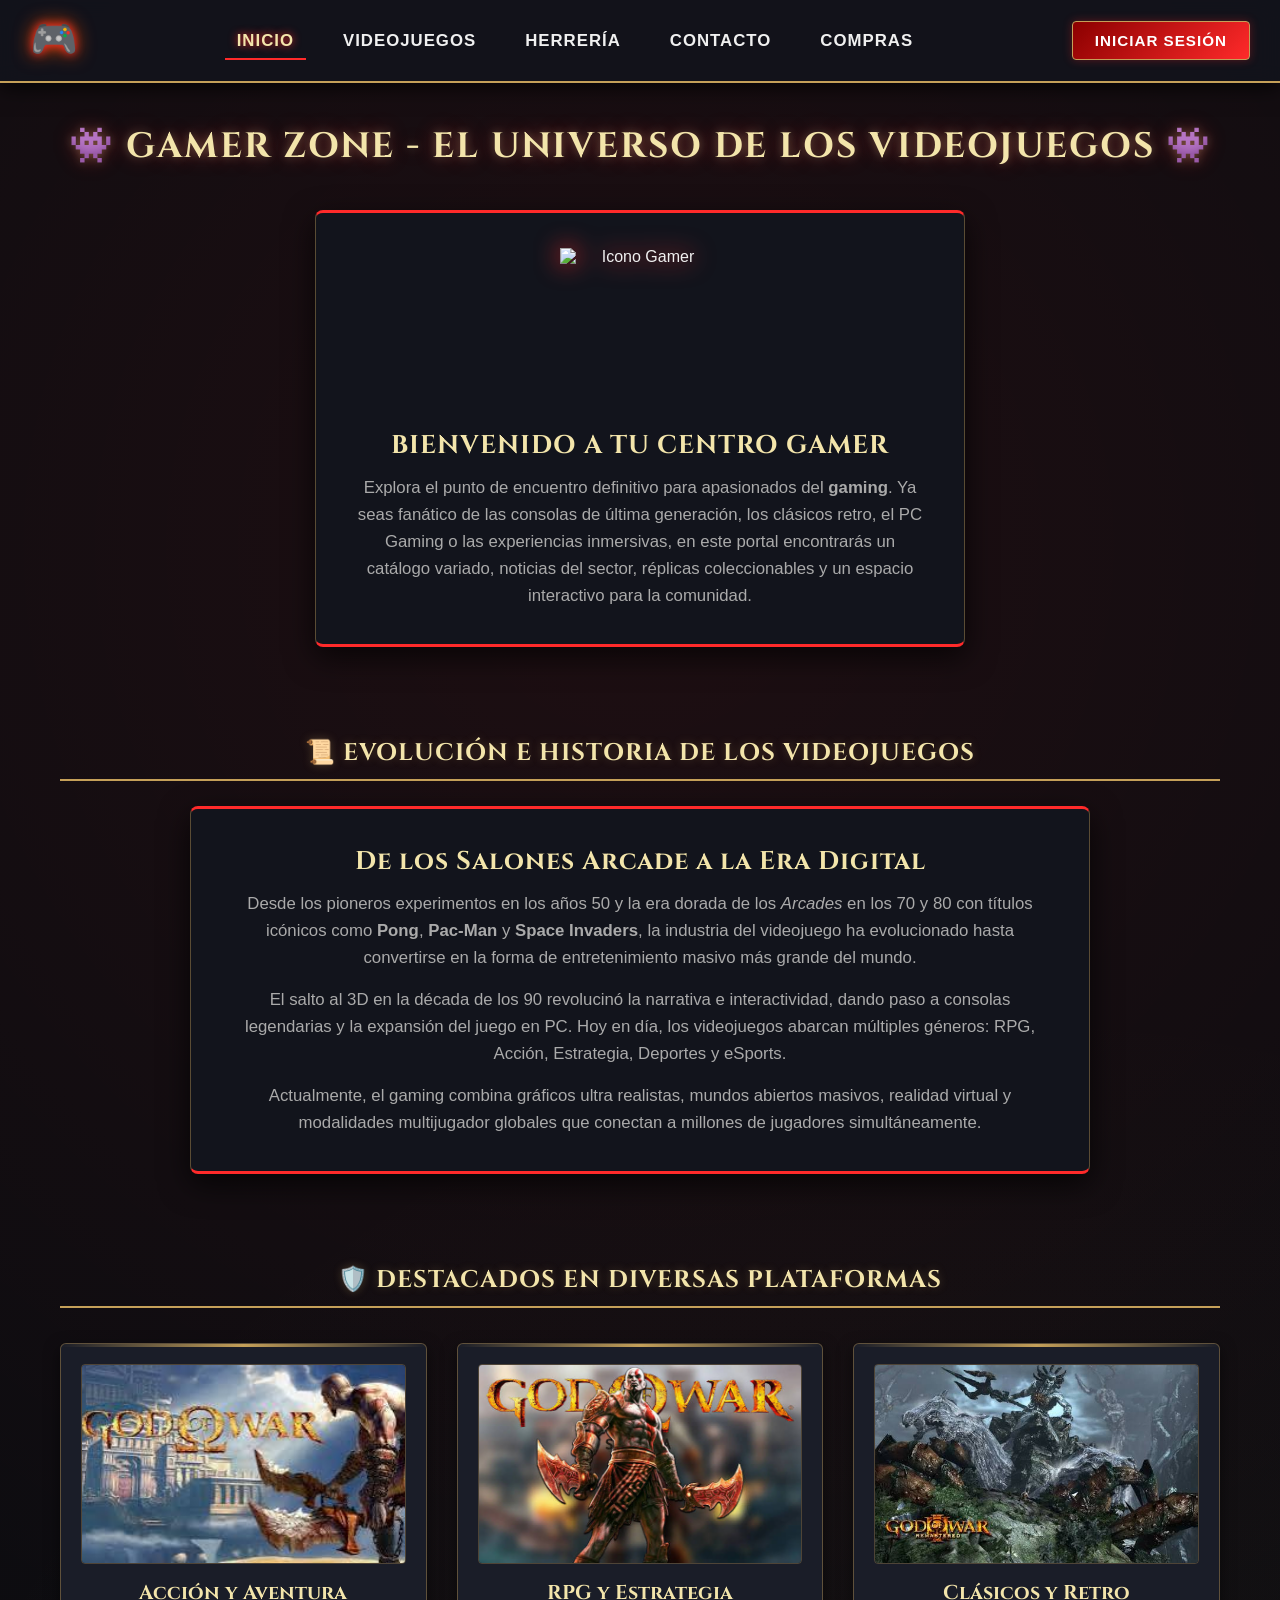
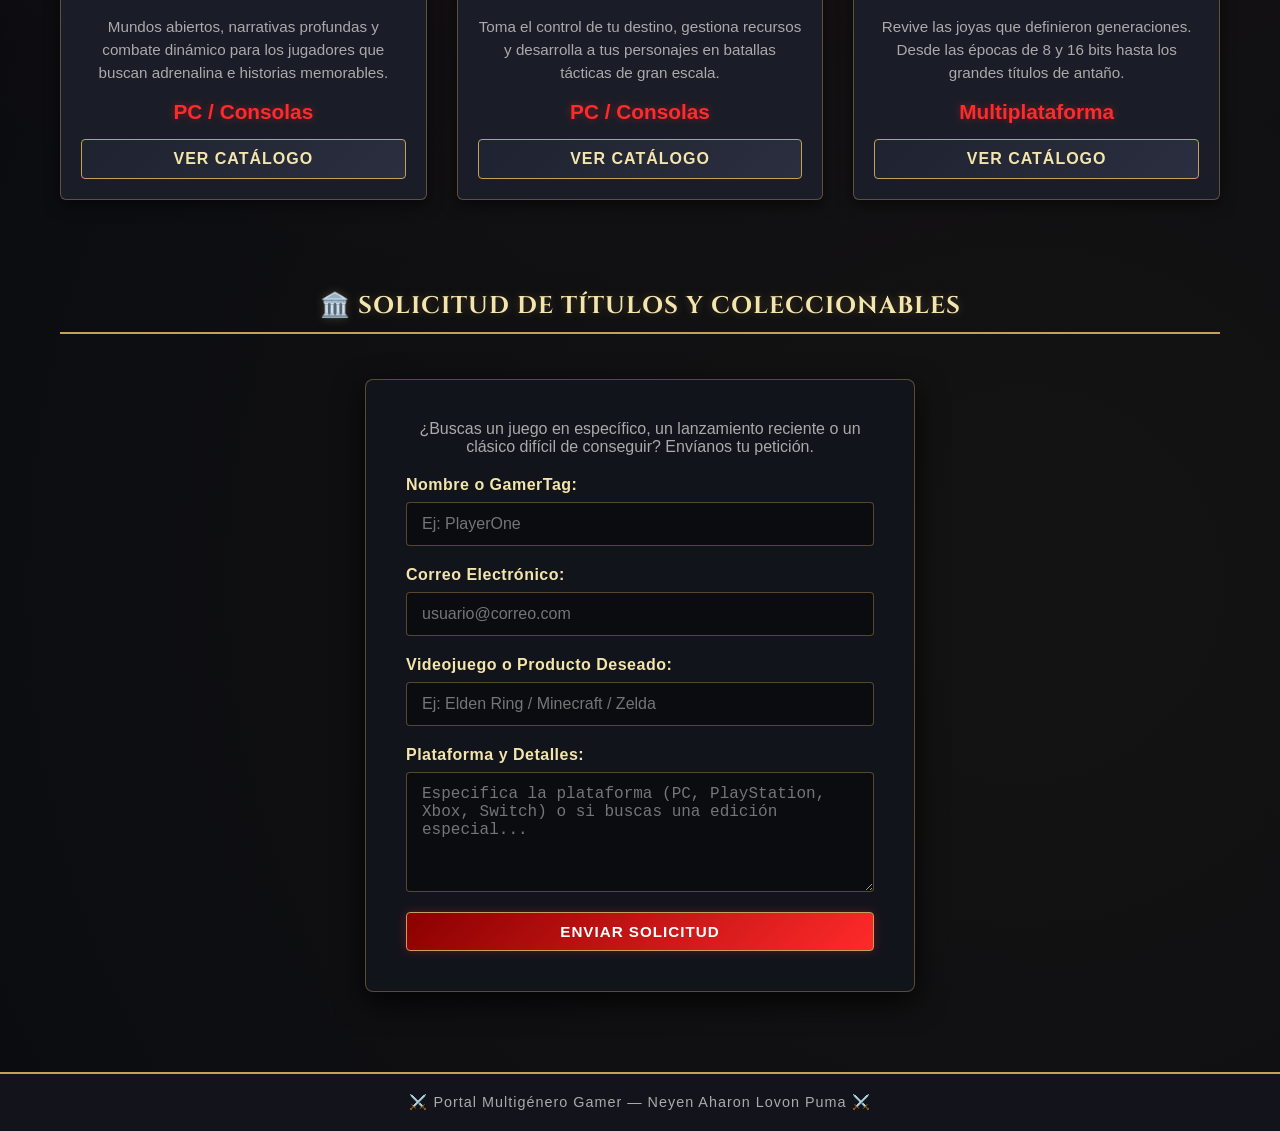
==== commit 732d0dce: "cambio de tema" ====
--- a/index.html
+++ b/index.html
@@ -3,7 +3,7 @@
 <head>
     <meta charset="UTF-8">
     <meta name="viewport" content="width=device-width, initial-scale=1.0">
-    <title>God of War - Templo del Olimpo</title>
+    <title>Gamer Zone - Tu Portal de Videojuegos</title>
     <link rel="stylesheet" href="estilos.css">
     <link href="https://fonts.googleapis.com/css2?family=Cinzel:wght@600;800;900&display=swap" rel="stylesheet">
 </head>
@@ -11,7 +11,7 @@
 
     <!-- NAVEGACIÓN -->
     <nav class="barra-navegacion">
-        <div class="logo-omega">Ω</div>
+        <div class="logo-omega">🎮</div>
         <ul class="enlaces-nav">
             <li><a href="index.html" class="activo">Inicio</a></li>
             <li><a href="videojuegos.html">Videojuegos</a></li>
@@ -24,109 +24,109 @@
 
     <!-- ENCABEZADO -->
     <header>
-        <h1>⚔️ EL TEMPLO DE KRATOS ⚔️</h1>
+        <h1>👾 GAMER ZONE - EL UNIVERSO DE LOS VIDEOJUEGOS 👾</h1>
     </header>
 
     <main>
         <!-- PARTE 1: PRESENTACIÓN DE LA PÁGINA -->
         <section class="reto1">
             <article class="caja">
-                <img src="ima/omega.png" alt="Símbolo Omega" class="img-centrada">
-                <h2>BIENVENIDO AL SANTUARIO DE LA GUERRA</h2>
+                <img src="ima/omega.png" alt="Icono Gamer" class="img-centrada">
+                <h2>BIENVENIDO A TU CENTRO GAMER</h2>
                 <p>
-                    Forjado en las cenizas de Esparta y moldeado por el fuego del Olimpo, este portal es el tributo definitivo a la saga de <strong>God of War</strong>. Aquí encontrarás un compendio completo de los títulos icónicos que marcaron la historia de Kratos, desde sus violentos inicios contra los dioses griegos hasta sus míticas travesías en el reino nórdico, así como reliquias de colección y réplicas de armas legendarias.
+                    Explora el punto de encuentro definitivo para apasionados del <strong>gaming</strong>. Ya seas fanático de las consolas de última generación, los clásicos retro, el PC Gaming o las experiencias inmersivas, en este portal encontrarás un catálogo variado, noticias del sector, réplicas coleccionables y un espacio interactivo para la comunidad.
                 </p>
             </article>
         </section>
 
         <!-- PARTE 2: HISTORIA DE LOS VIDEOJUEGOS -->
-        <h2 class="titulo-seccion">📜 CRÓNICAS Y ORIGEN DE LA SAGA</h2>
+        <h2 class="titulo-seccion">📜 EVOLUCIÓN E HISTORIA DE LOS VIDEOJUEGOS</h2>
         <section class="reto1">
             <article class="caja" style="max-width: 900px;">
-                <h2>La Legado del Fantasma de Esparta</h2>
+                <h2>De los Salones Arcade a la Era Digital</h2>
                 <p style="margin-bottom: 15px;">
-                    En <strong>2005</strong>, Santa Monica Studio y Sony Computer Entertainment lanzaron en PlayStation 2 una obra que redefiniría el género <em>Hack and Slash</em>. Creado por David Jaffe, <em>God of War</em> introdujo a Kratos, un brutal capitán espartano atado al servicio del Dios de la Guerra, Ares.
+                    Desde los pioneros experimentos en los años 50 y la era dorada de los <em>Arcades</em> en los 70 y 80 con títulos icónicos como <strong>Pong</strong>, <strong>Pac-Man</strong> y <strong>Space Invaders</strong>, la industria del videojuego ha evolucionado hasta convertirse en la forma de entretenimiento masivo más grande del mundo.
                 </p>
                 <p style="margin-bottom: 15px;">
-                    A través de combos frenéticos, combates viscerales, acertijos épicos y una narrativa basada en la mitología griega, la franquicia cosechó éxito crítico y comercial inmediato. La trilogía principal en Grecia cerró con <em>God of War III</em> en 2010, consagrando a Kratos como una leyenda del videojuego.
+                    El salto al 3D en la década de los 90 revolucinó la narrativa e interactividad, dando paso a consolas legendarias y la expansión del juego en PC. Hoy en día, los videojuegos abarcan múltiples géneros: RPG, Acción, Estrategia, Deportes y eSports.
                 </p>
                 <p>
-                    En <strong>2018</strong>, la saga renació con un giro maduro e íntimo ambientado en la mitología nórdica, acompañado de su hijo Atreus, ganando el premio a Videojuego del Año (GOTY) y reescribiendo una vez más el estándar de la industria.
+                    Actualmente, el gaming combina gráficos ultra realistas, mundos abiertos masivos, realidad virtual y modalidades multijugador globales que conectan a millones de jugadores simultáneamente.
                 </p>
             </article>
         </section>
 
         <!-- PARTE 3: UN PEQUEÑO VISTAZO DE LOS JUEGOS -->
-        <h2 class="titulo-seccion">🛡️ VISTAZO AL CATÁLOGO DESTACADO</h2>
+        <h2 class="titulo-seccion">🛡️ DESTACADOS EN DIVERSAS PLATAFORMAS</h2>
         <section class="contenedor">
             <article class="tarjeta">
-                <img src="ima/1.jpg" alt="God of War I" class="img-tarjeta">
-                <h2>God of War (2005)</h2>
-                <p>El origen de la venganza. Kratos desafía al Olimpo para liberarse de las cadenas y pesadillas que atormentan su mente.</p>
-                <div class="precio">PS2 / PS3</div>
-                <a href="videojuegos.html" class="btn-comprar" style="text-align:center; text-decoration:none;">Ver Detalles</a>
+                <img src="ima/1.jpg" alt="Aventura y Acción" class="img-tarjeta">
+                <h2>Acción y Aventura</h2>
+                <p>Mundos abiertos, narrativas profundas y combate dinámico para los jugadores que buscan adrenalina e historias memorables.</p>
+                <div class="precio">PC / Consolas</div>
+                <a href="videojuegos.html" class="btn-comprar" style="text-align:center; text-decoration:none;">Ver Catálogo</a>
             </article>
 
             <article class="tarjeta">
-                <img src="ima/2.jpg" alt="God of War II" class="img-tarjeta">
-                <h2>God of War II (2007)</h2>
-                <p>Traicionado por Zeus, Kratos viaja al fin de la Tierra junto a los Titanes para cambiar el hilo del propio Destino.</p>
-                <div class="precio">PS2 / PS3</div>
-                <a href="videojuegos.html" class="btn-comprar" style="text-align:center; text-decoration:none;">Ver Detalles</a>
+                <img src="ima/2.jpg" alt="Rol y Estrategia" class="img-tarjeta">
+                <h2>RPG y Estrategia</h2>
+                <p>Toma el control de tu destino, gestiona recursos y desarrolla a tus personajes en batallas tácticas de gran escala.</p>
+                <div class="precio">PC / Consolas</div>
+                <a href="videojuegos.html" class="btn-comprar" style="text-align:center; text-decoration:none;">Ver Catálogo</a>
             </article>
 
             <article class="tarjeta">
-                <img src="ima/3.jpg" alt="God of War III" class="img-tarjeta">
-                <h2>God of War III (2010)</h2>
-                <p>La cúspide del Olimpo caerá. La batalla final a escala monumental contra los dioses y el Rey de los Cielos.</p>
-                <div class="precio">PS3 / PS4</div>
-                <a href="videojuegos.html" class="btn-comprar" style="text-align:center; text-decoration:none;">Ver Detalles</a>
+                <img src="ima/3.jpg" alt="Clásicos y Retro" class="img-tarjeta">
+                <h2>Clásicos y Retro</h2>
+                <p>Revive las joyas que definieron generaciones. Desde las épocas de 8 y 16 bits hasta los grandes títulos de antaño.</p>
+                <div class="precio">Multiplataforma</div>
+                <a href="videojuegos.html" class="btn-comprar" style="text-align:center; text-decoration:none;">Ver Catálogo</a>
             </article>
         </section>
 
         <!-- PARTE 4: SECCIÓN DE SOLICITUDES PARA VIDEOJUEGOS -->
-        <h2 class="titulo-seccion">🏛️ OFRENDA DE SOLICITUDES</h2>
+        <h2 class="titulo-seccion">🏛️ SOLICITUD DE TÍTULOS Y COLECCIONABLES</h2>
         <section class="form-contacto">
             <form onsubmit="procesarSolicitud(event)">
                 <p style="color: var(--texto-apagado); margin-bottom: 20px; text-align: center;">
-                    ¿Buscas una versión específica, edición de coleccionista o un título clásico de la saga? Escribe tu petición al Oráculo.
+                    ¿Buscas un juego en específico, un lanzamiento reciente o un clásico difícil de conseguir? Envíanos tu petición.
                 </p>
                 
                 <div class="grupo-form">
-                    <label for="solicitante">Nombre o Apodo de Guerrero:</label>
-                    <input type="text" id="solicitante" required placeholder="Ej: Kratos / Atreus">
+                    <label for="solicitante">Nombre o GamerTag:</label>
+                    <input type="text" id="solicitante" required placeholder="Ej: PlayerOne">
                 </div>
 
                 <div class="grupo-form">
-                    <label for="email-solicitud">Correo de Contacto:</label>
-                    <input type="email" id="email-solicitud" required placeholder="espartano@olimpo.com">
+                    <label for="email-solicitud">Correo Electrónico:</label>
+                    <input type="email" id="email-solicitud" required placeholder="usuario@correo.com">
                 </div>
 
                 <div class="grupo-form">
-                    <label for="juego-solicitado">Título o Reliquia Deseada:</label>
-                    <input type="text" id="juego-solicitado" required placeholder="Ej: God of War: Ghost of Sparta (PSP)">
+                    <label for="juego-solicitado">Videojuego o Producto Deseado:</label>
+                    <input type="text" id="juego-solicitado" required placeholder="Ej: Elden Ring / Minecraft / Zelda">
                 </div>
 
                 <div class="grupo-form">
-                    <label for="detalles-solicitud">Detalles Adicionales:</label>
-                    <textarea id="detalles-solicitud" placeholder="Indica la plataforma, edición especial o estado de conservación que requieres..."></textarea>
+                    <label for="detalles-solicitud">Plataforma y Detalles:</label>
+                    <textarea id="detalles-solicitud" placeholder="Especifica la plataforma (PC, PlayStation, Xbox, Switch) o si buscas una edición especial..."></textarea>
                 </div>
 
-                <button type="submit" class="btn-inicio-sesion" style="width: 100%;">Enviar Solicitud al Oráculo</button>
+                <button type="submit" class="btn-inicio-sesion" style="width: 100%;">Enviar Solicitud</button>
             </form>
         </section>
     </main>
 
     <!-- PIE DE PÁGINA -->
     <footer>
-        <p>⚔️ Templo del Guerrero — Estilo God of War — Neyen Aharon Lovon Puma ⚔️</p>
+        <p>⚔️ Portal Multigénero Gamer — Neyen Aharon Lovon Puma ⚔️</p>
     </footer>
 
     <script>
         function procesarSolicitud(e) {
             e.preventDefault();
             const juego = document.getElementById('juego-solicitado').value;
-            alert(`¡Tu petición para adquirir "${juego}" ha sido recibida por el Oráculo! Te contactaremos pronto.`);
+            alert(`¡Tu petición para "${juego}" ha sido recibida! Nos pondremos en contacto contigo pronto.`);
             e.target.reset();
         }
     </script>
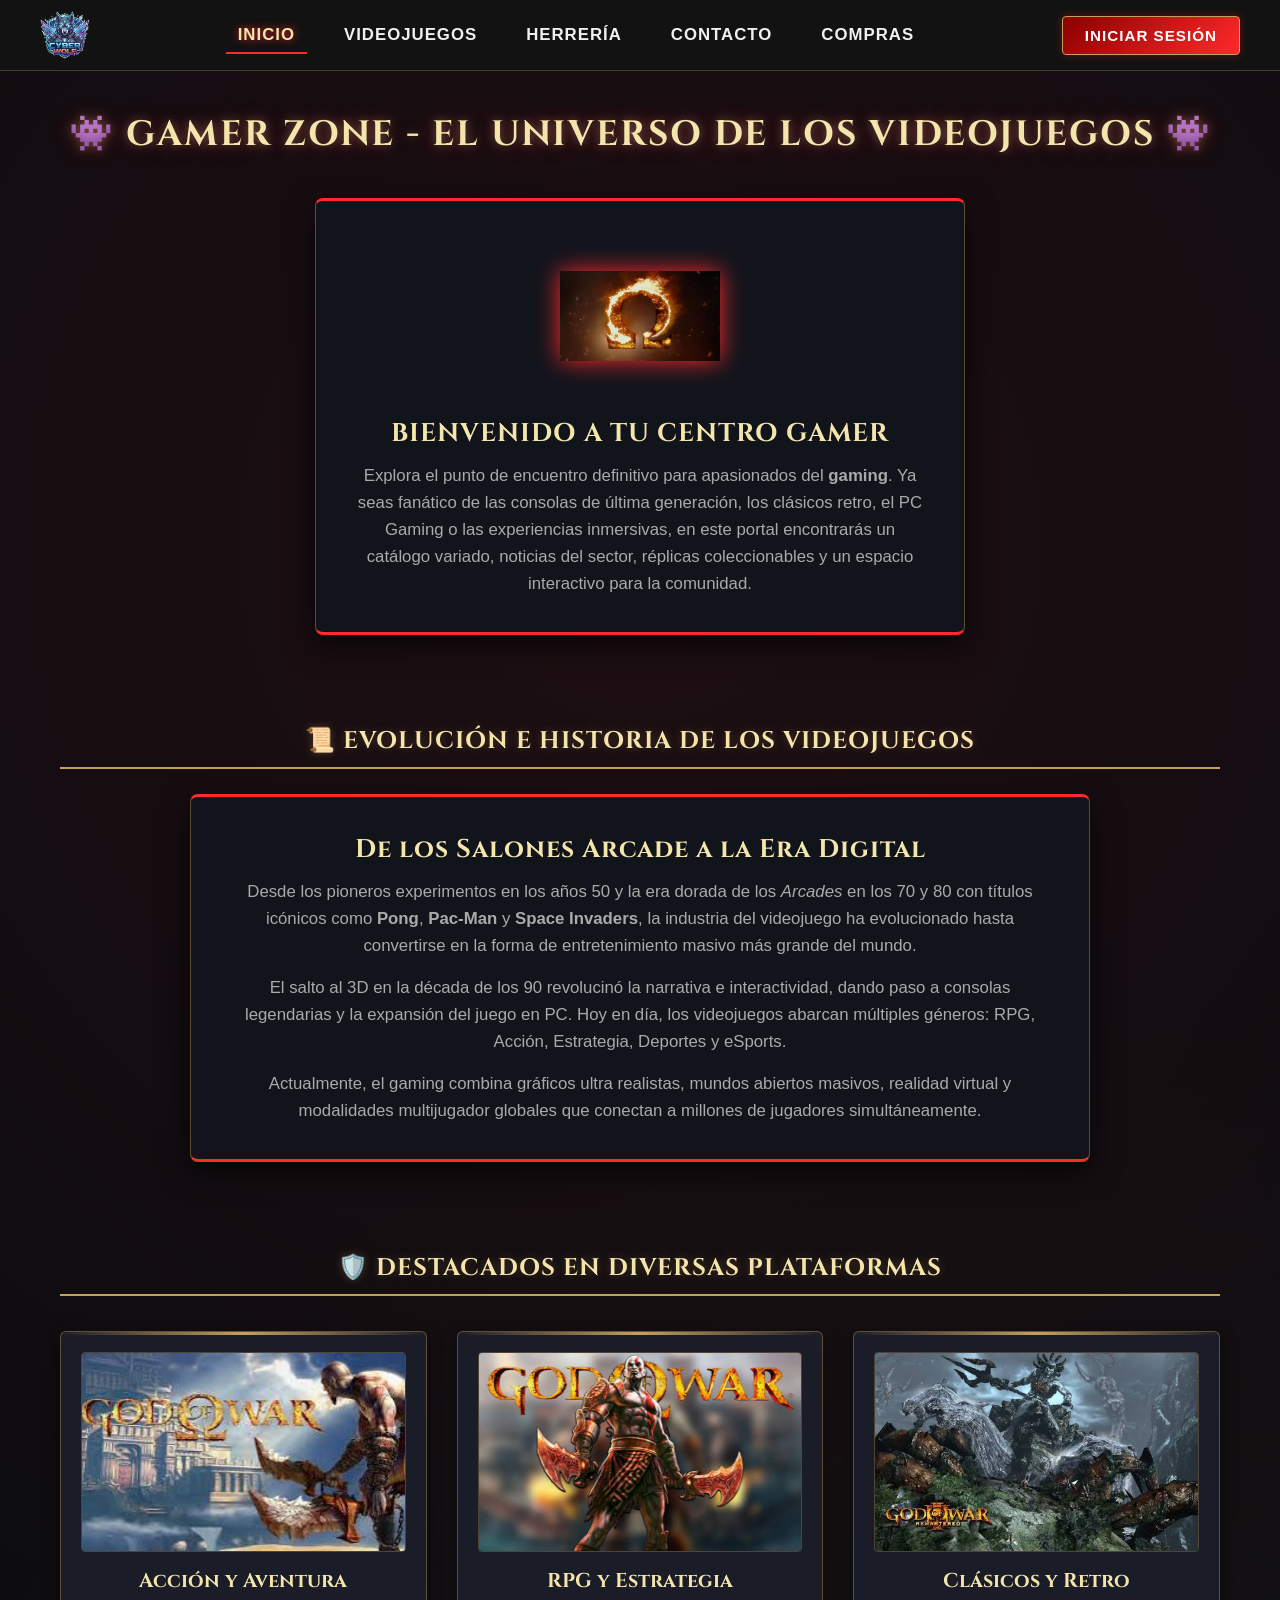
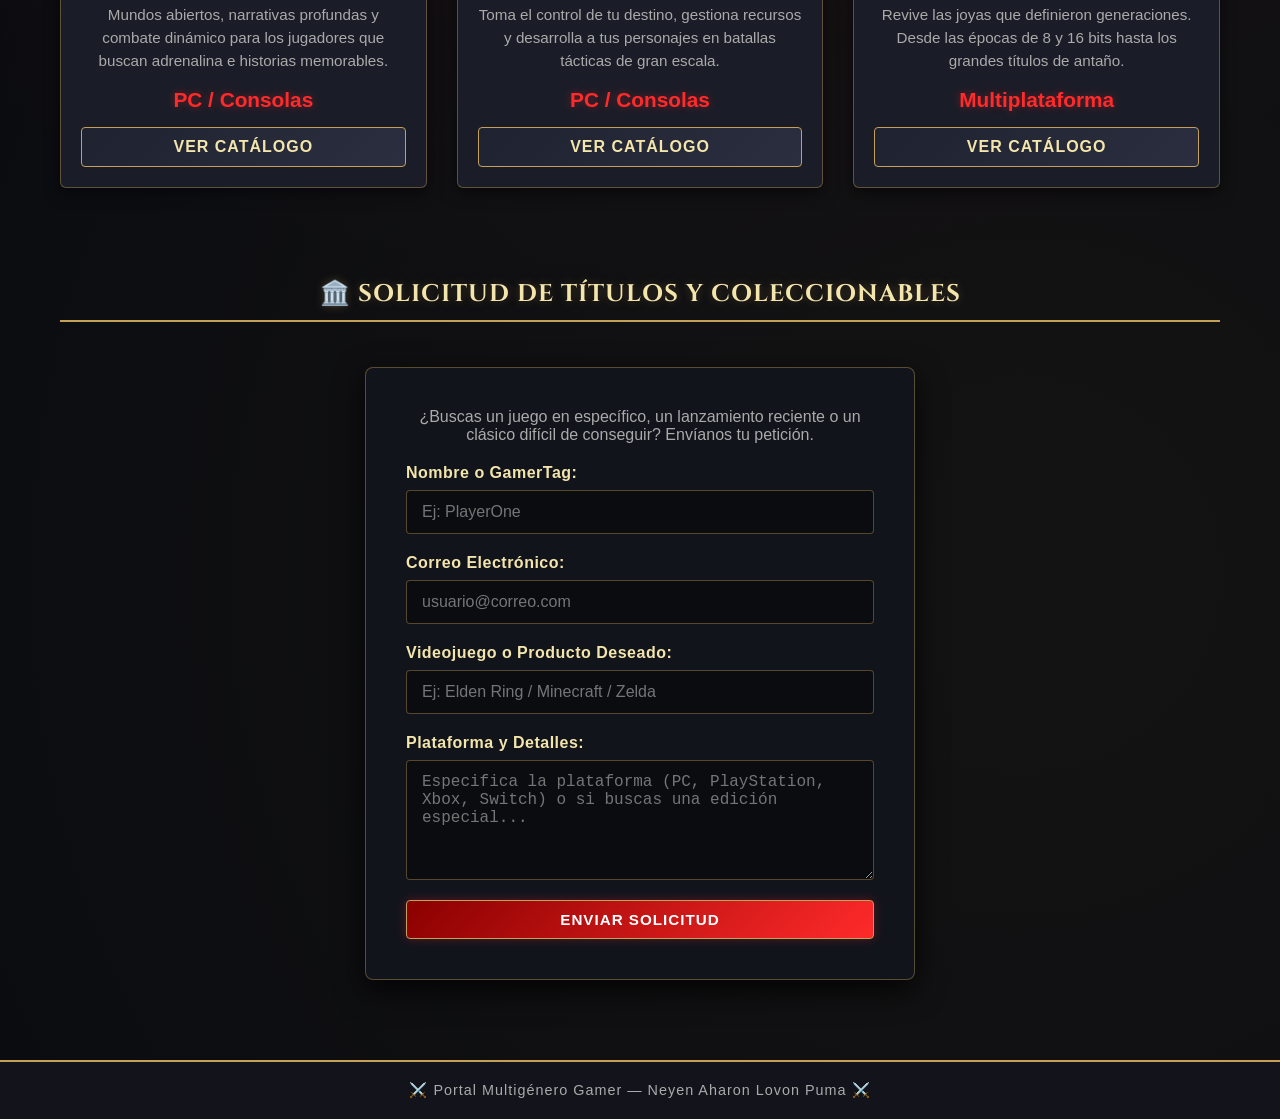
==== commit dad2ddee: "novo" ====
--- a/index.html
+++ b/index.html
@@ -11,7 +11,9 @@
 
     <!-- NAVEGACIÓN -->
     <nav class="barra-navegacion">
-        <div class="logo-omega">🎮</div>
+        <a href="index.html" class="logo-contenedor">
+            <img src="ima/logo.png" alt="Cyber Wolf Logo" class="logo-img">
+        </a>
         <ul class="enlaces-nav">
             <li><a href="index.html" class="activo">Inicio</a></li>
             <li><a href="videojuegos.html">Videojuegos</a></li>
@@ -31,7 +33,7 @@
         <!-- PARTE 1: PRESENTACIÓN DE LA PÁGINA -->
         <section class="reto1">
             <article class="caja">
-                <img src="ima/omega.png" alt="Icono Gamer" class="img-centrada">
+                <img src="ima/omega.jpg" alt="Icono Gamer" class="img-centrada">
                 <h2>BIENVENIDO A TU CENTRO GAMER</h2>
                 <p>
                     Explora el punto de encuentro definitivo para apasionados del <strong>gaming</strong>. Ya seas fanático de las consolas de última generación, los clásicos retro, el PC Gaming o las experiencias inmersivas, en este portal encontrarás un catálogo variado, noticias del sector, réplicas coleccionables y un espacio interactivo para la comunidad.
--- a/estilos.css
+++ b/estilos.css
@@ -32,40 +32,41 @@
     min-height: 100vh;
     display: flex;
     flex-direction: column;
-    align-items: center;
+    width: 100%; /* Forzar ancho completo */
 }
 
 /* =========================================================
    BARRA DE NAVEGACIÓN (Templo Espartano)
    ========================================================= */
 .barra-navegacion {
-    width: 100%;
-    max-width: 1300px;
+    width: 100%; /* Abarca toda la pantalla */
     display: flex;
     justify-content: space-between;
     align-items: center;
-    padding: 15px 30px;
-    background: rgba(18, 20, 28, 0.95);
-    border-bottom: 2px solid var(--bronce-griego);
-    box-shadow: 0 4px 20px rgba(0, 0, 0, 0.8);
-    position: sticky;
-    top: 0;
-    z-index: 1000;
-    backdrop-filter: blur(10px);
-}
-
-.logo-omega {
-    font-size: 2.4rem;
-    font-weight: bold;
-    color: var(--rojo-espartano);
-    text-shadow: 0 0 10px var(--rojo-espartano), 0 0 20px var(--neon-fuego);
-    font-family: var(--fuente-titulo);
-    cursor: pointer;
+    padding: 10px 40px;
+    background-color: #121212;
+    border-bottom: 1px solid rgba(197, 160, 89, 0.3);
+}
+
+/* Contenedor del Logo */
+.logo-contenedor {
+    display: flex;
+    align-items: center;
+    text-decoration: none;
+    width: auto;
+}
+
+/* Control de tamaño de la imagen del logo */
+.logo-img {
+    height: 50px;
+    width: 50px; /* Dimensiones 1:1 estrictamente cuadradas */
+    object-fit: contain;
+    mix-blend-mode: screen; /* REMUEVE EL FONDO BLANCO automáticamente */
     transition: transform 0.3s ease;
 }
 
-.logo-omega:hover {
-    transform: scale(1.15) rotate(5deg);
+.logo-img:hover {
+    transform: scale(1.05);
 }
 
 .enlaces-nav {
@@ -143,6 +144,7 @@
 main {
     width: 100%;
     max-width: 1200px;
+    margin: 0 auto; /* Centra el contenido del cuerpo sin encoger la nav */
     display: flex;
     flex-direction: column;
     align-items: center;
@@ -385,11 +387,10 @@
     font-size: 0.9rem;
     letter-spacing: 1px;
 }
+
 /* =========================================================
    SECCIÓN CARRITO & CHECKOUT (PANEL GRIEGO Y TABLAS)
    ========================================================= */
-
-/* Contenedor principal del carrito y checkout */
 .seccion-carrito,
 .panel-griego,
 .contenedor-checkout {
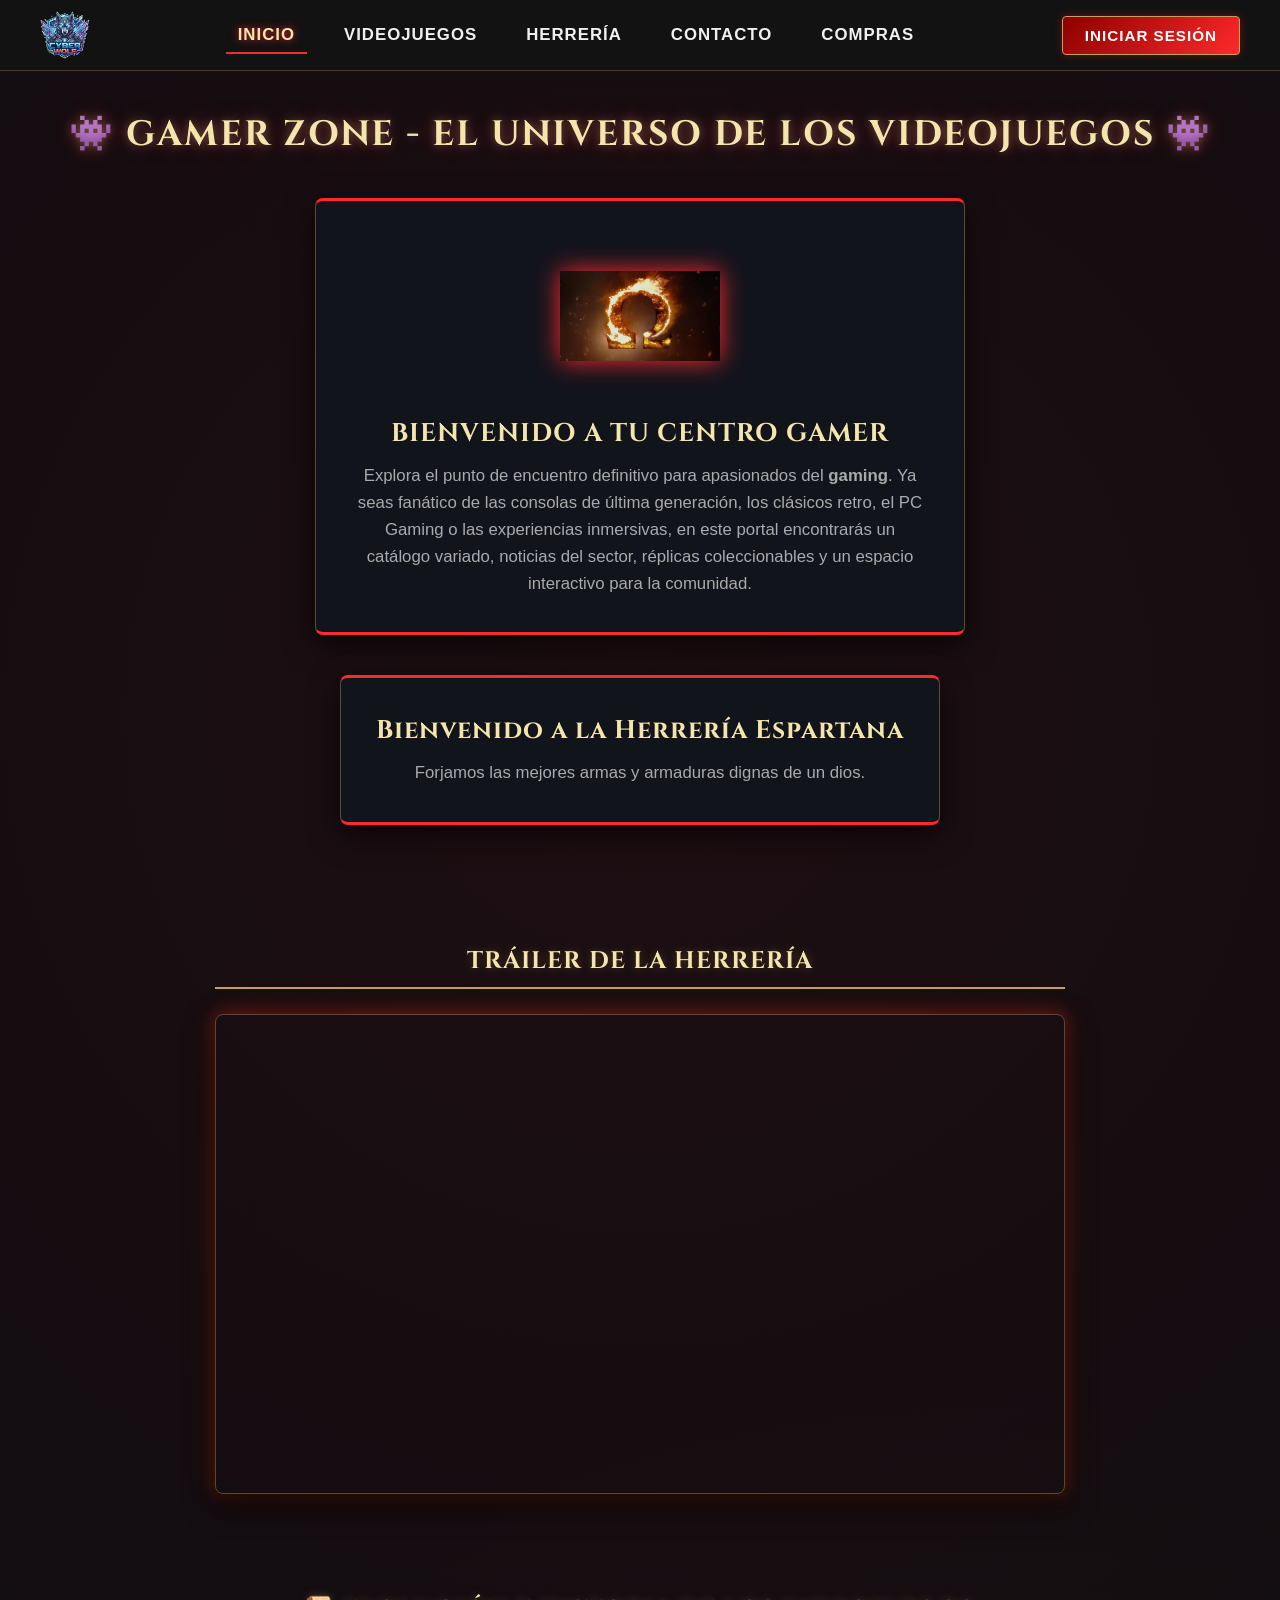
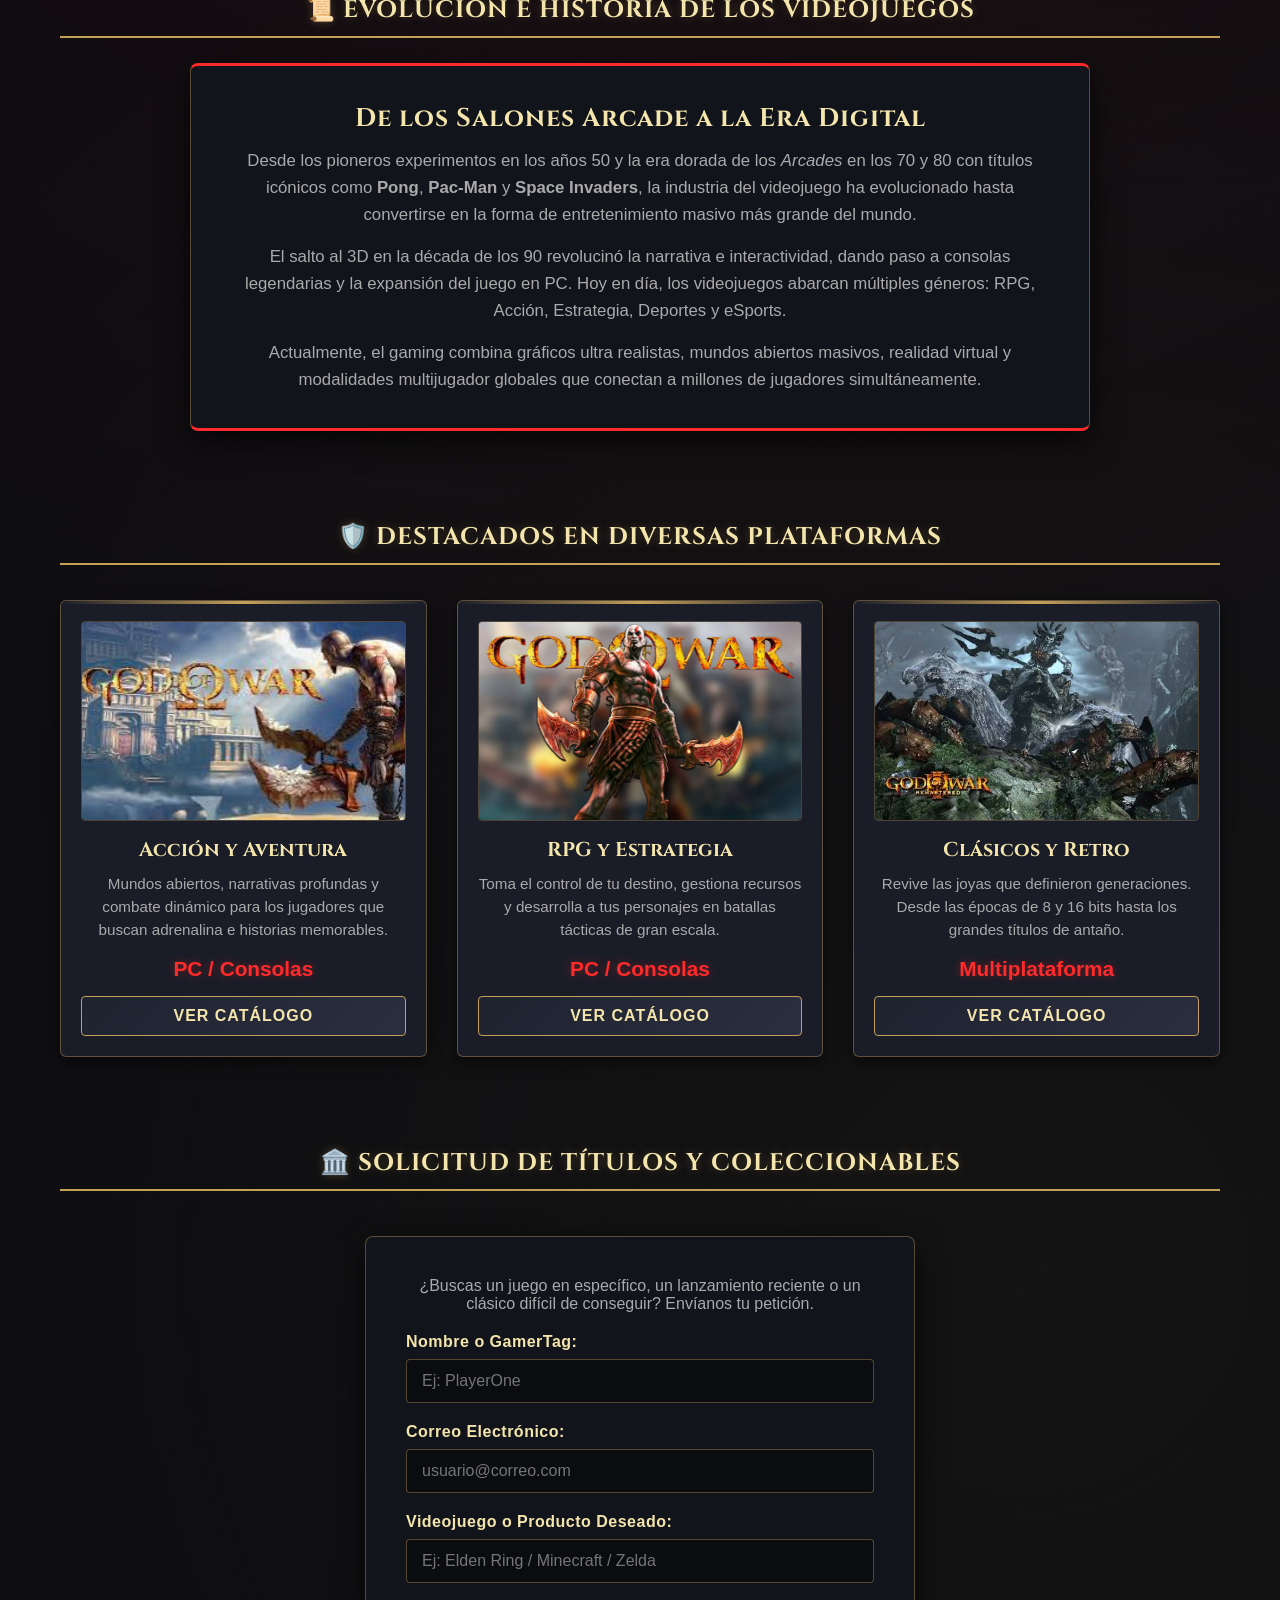
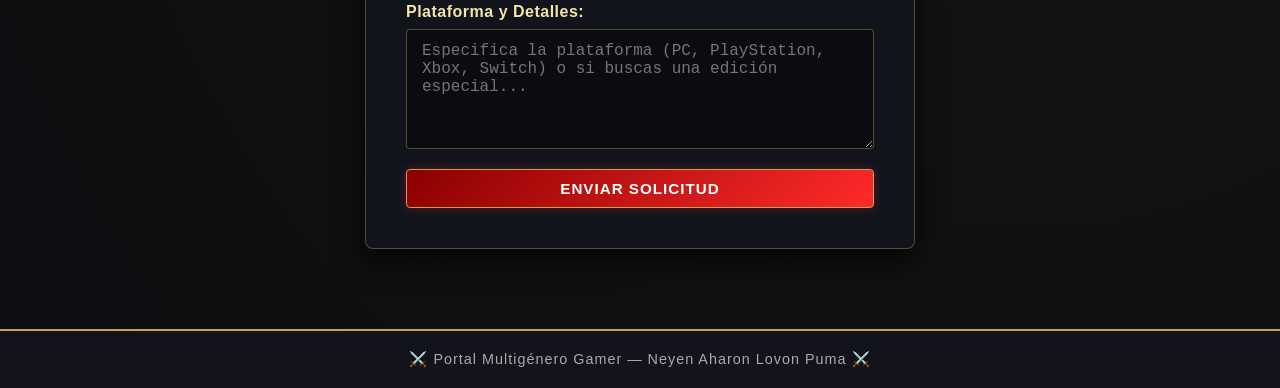
==== commit aa535343: "audiovisuales" ====
--- a/index.html
+++ b/index.html
@@ -40,6 +40,37 @@
                 </p>
             </article>
         </section>
+
+       <!-- SECTOR DE BIENVENIDA -->
+        <section class="reto1">
+            <div class="caja">
+                <h2>Bienvenido a la Herrería Espartana</h2>
+                <p>Forjamos las mejores armas y armaduras dignas de un dios.</p>
+            </div>
+        </section>
+
+        <!-- NUEVA SECCIÓN DE VIDEO (Añadir aquí) -->
+        <section class="seccion-video">
+            <h2 class="titulo-seccion">Tráiler de la Herrería</h2>
+            <div class="contenedor-video">
+                <iframe 
+                    src="https://www.youtube.com/embed/2p5AlQnoV2M" 
+                    title="God of War 3 Trailer" 
+                    frameborder="0" 
+                    allow="accelerometer; autoplay; clipboard-write; encrypted-media; gyroscope; picture-in-picture" 
+                    allowfullscreen>
+                </iframe>
+            </div>
+        </section>
+
+        <!-- MÚSICA DE FONDO EN BUCLE (Añadir en todas las páginas justo antes de </body>) -->
+        <div class="reproductor-musica">
+            <iframe 
+                src="https://www.youtube.com/embed/R1GgwghgCNw?autoplay=1&loop=1&playlist=R1GgwghgCNw" 
+                allow="autoplay" 
+                style="display:none;">
+            </iframe>
+        </div>
 
         <!-- PARTE 2: HISTORIA DE LOS VIDEOJUEGOS -->
         <h2 class="titulo-seccion">📜 EVOLUCIÓN E HISTORIA DE LOS VIDEOJUEGOS</h2>
--- a/estilos.css
+++ b/estilos.css
@@ -203,6 +203,38 @@
     line-height: 1.6;
     font-size: 1.05rem;
 }
+/* =========================================================
+   SECCIÓN DE VIDEO RESPONSIVE (TEMA GRIEGO NEÓN)
+   ========================================================= */
+.seccion-video {
+    width: 100%;
+    max-width: 850px;
+    margin: 30px auto 50px auto;
+    text-align: center;
+}
+
+.contenedor-video {
+    position: relative;
+    padding-bottom: 56.25%; /* Relación de aspecto 16:9 */
+    height: 0;
+    overflow: hidden;
+    border: var(--borde-griego);
+    border-radius: 8px;
+    box-shadow: 0 10px 30px rgba(0, 0, 0, 0.8), var(--sombra-neon);
+}
+
+.contenedor-video iframe {
+    position: absolute;
+    top: 0;
+    left: 0;
+    width: 100%;
+    height: 100%;
+    border: 0;
+}
+
+.reproductor-musica {
+    display: none;
+}
 
 /* =========================================================
    CONTENEDORES & TARJETAS (GRIDS CENTRADAS)
@@ -586,4 +618,4 @@
     background: linear-gradient(135deg, var(--rojo-espartano), var(--neon-fuego));
     box-shadow: var(--sombra-neon);
     transform: translateY(-2px);
-}+}
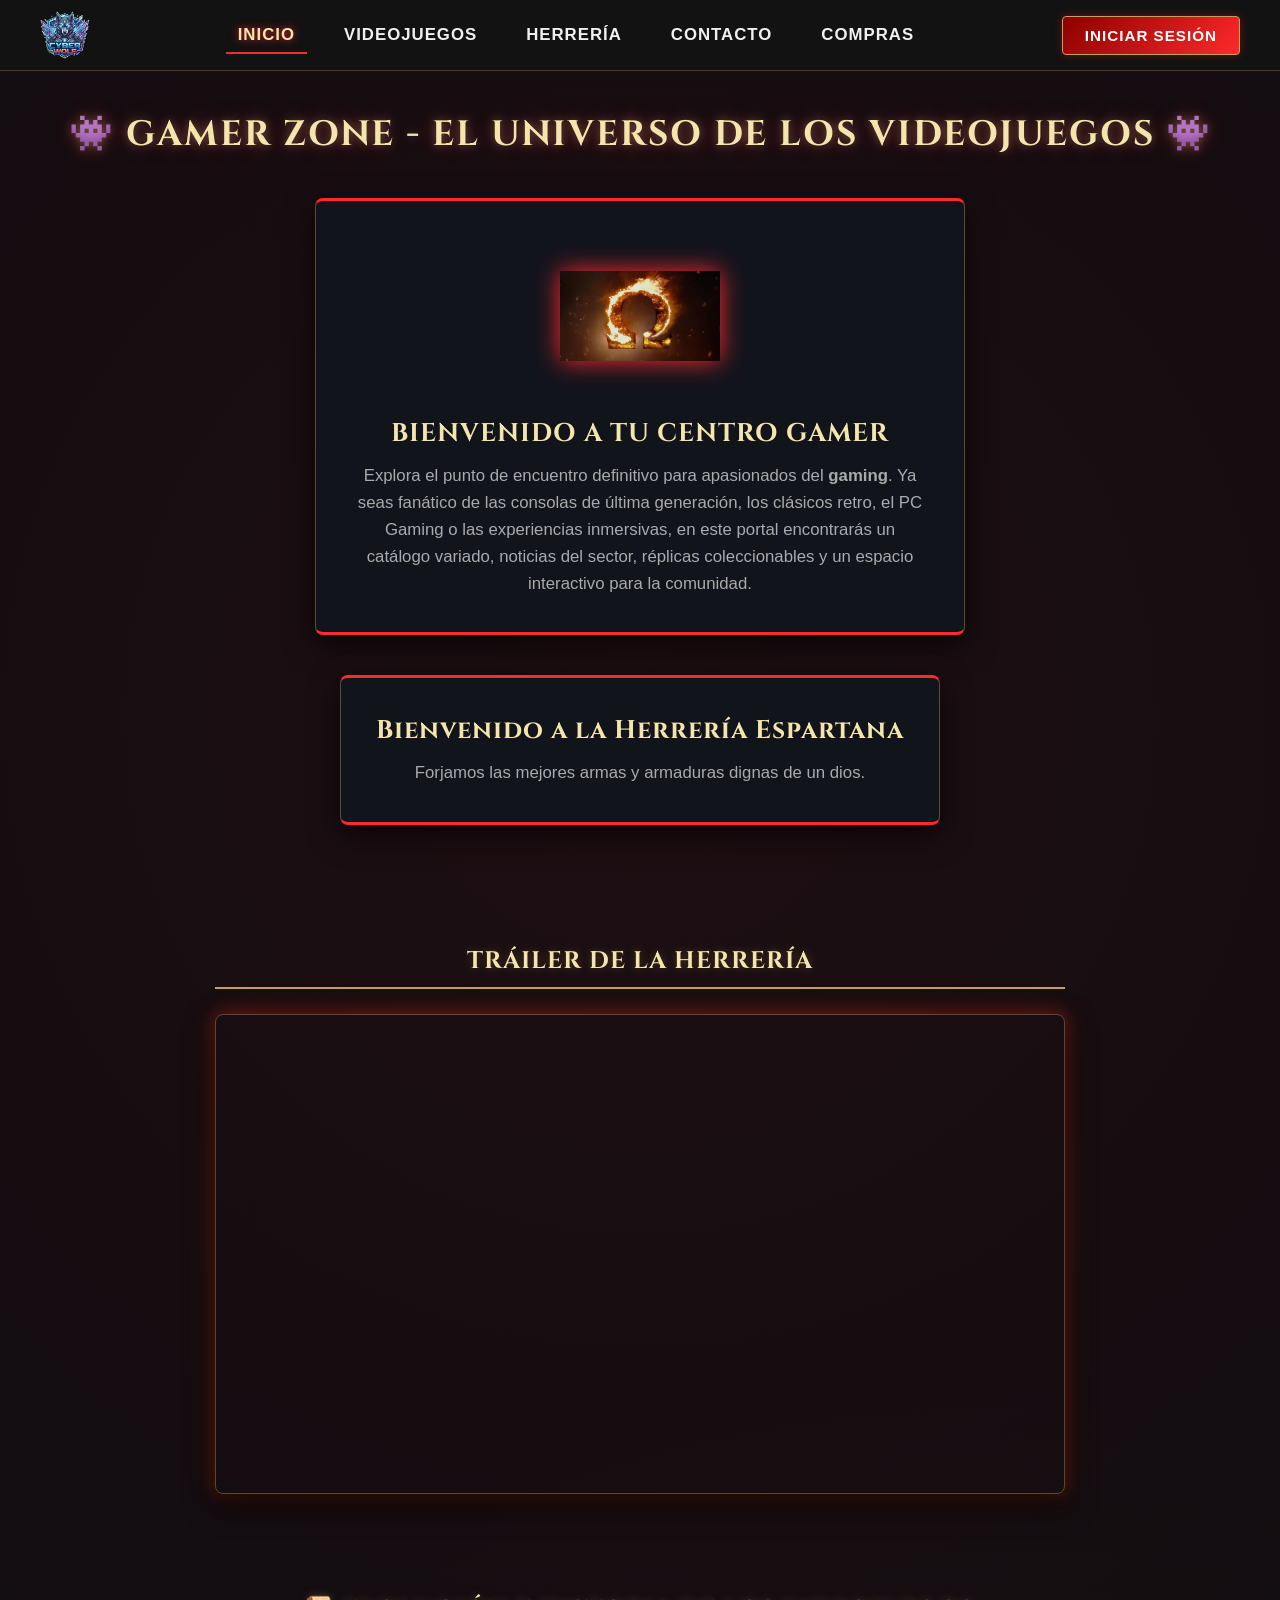
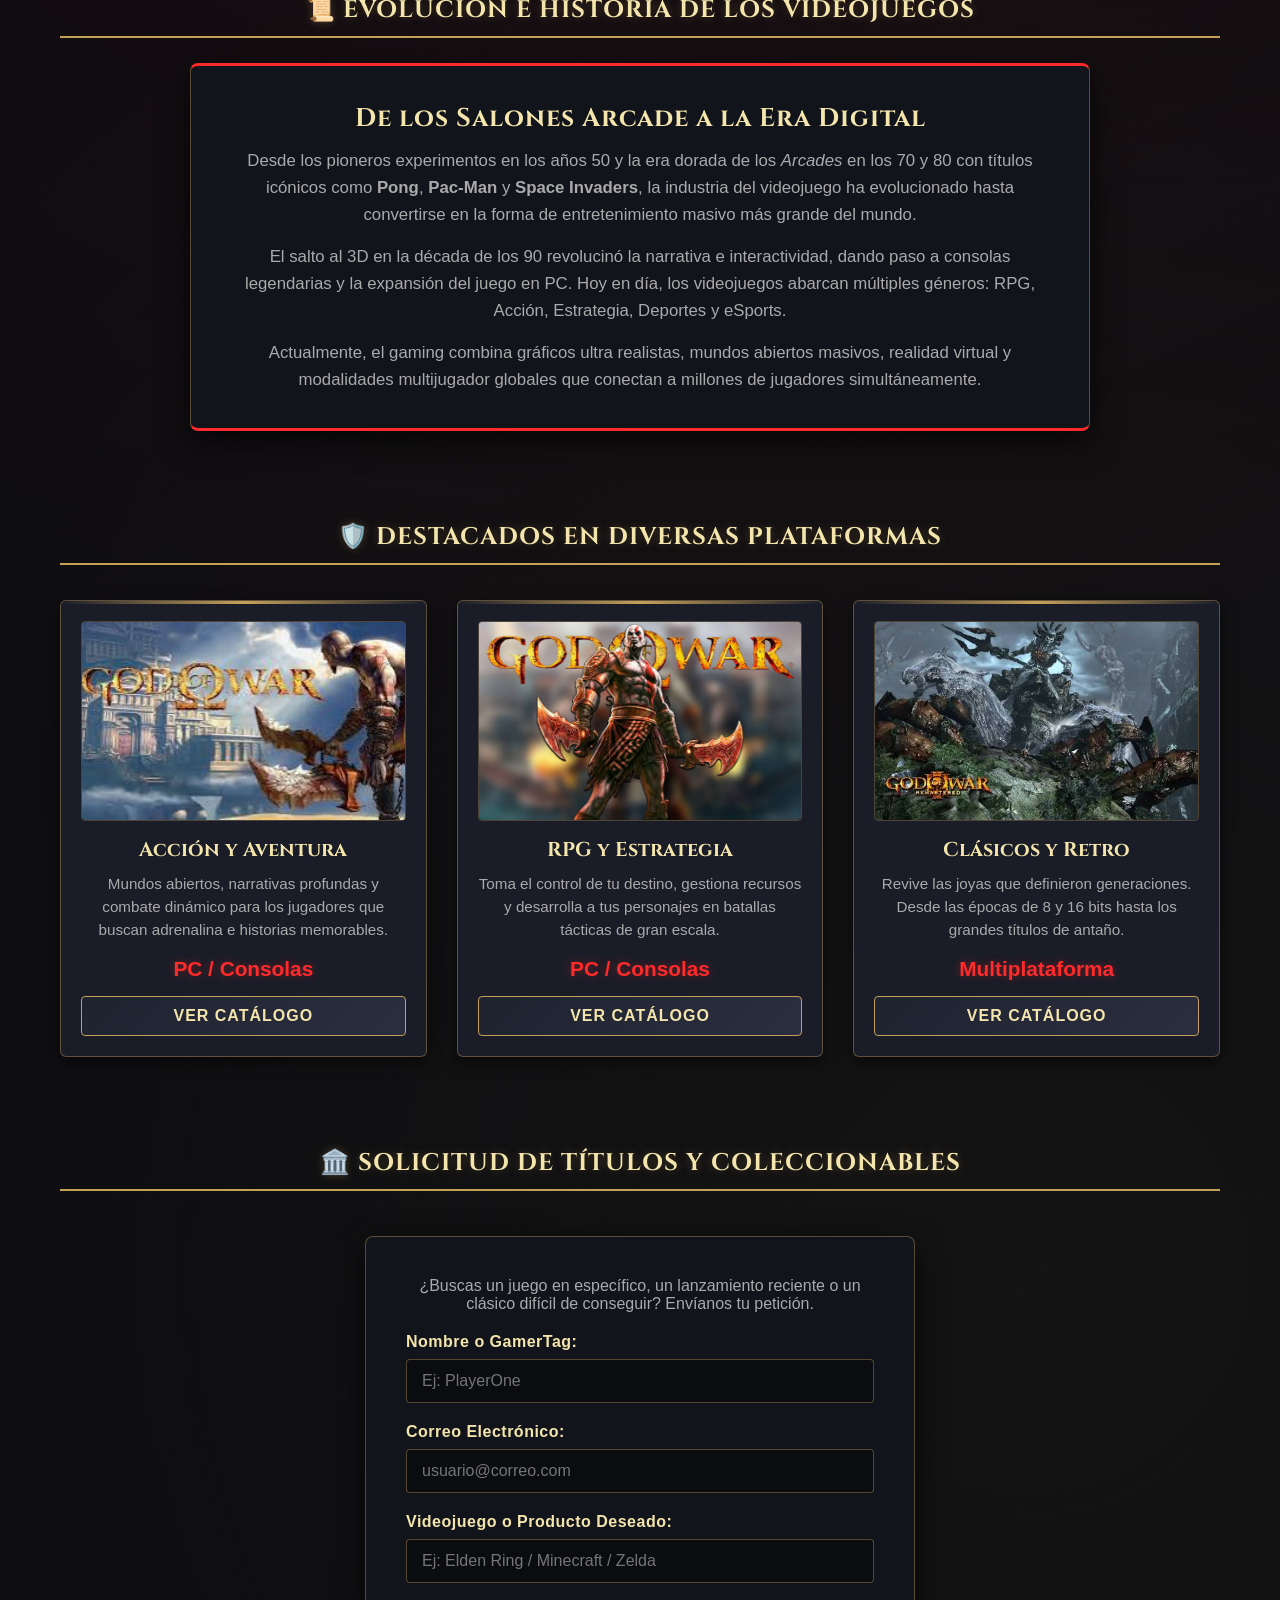
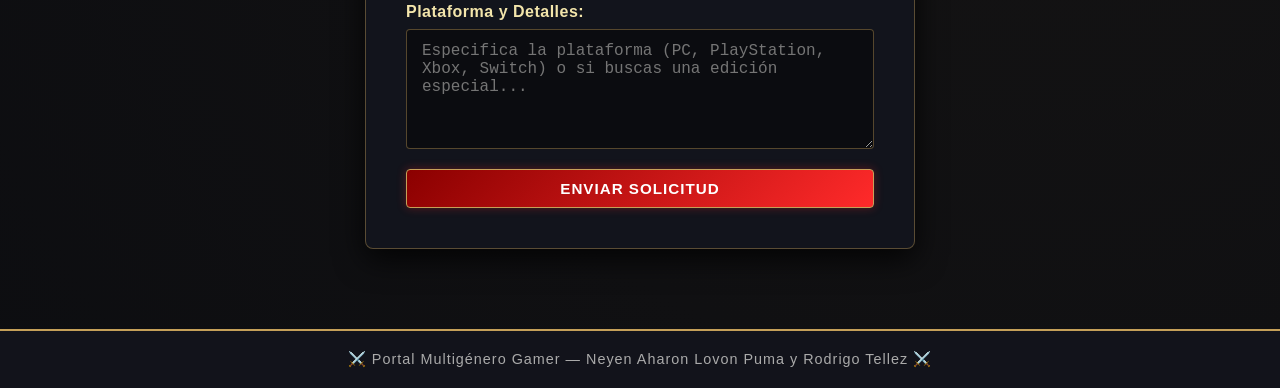
==== commit c84c60aa: "daigon" ====
--- a/index.html
+++ b/index.html
@@ -152,7 +152,7 @@
 
     <!-- PIE DE PÁGINA -->
     <footer>
-        <p>⚔️ Portal Multigénero Gamer — Neyen Aharon Lovon Puma ⚔️</p>
+        <p>⚔️ Portal Multigénero Gamer — Neyen Aharon Lovon Puma y Rodrigo Tellez ⚔️</p>
     </footer>
 
     <script>
